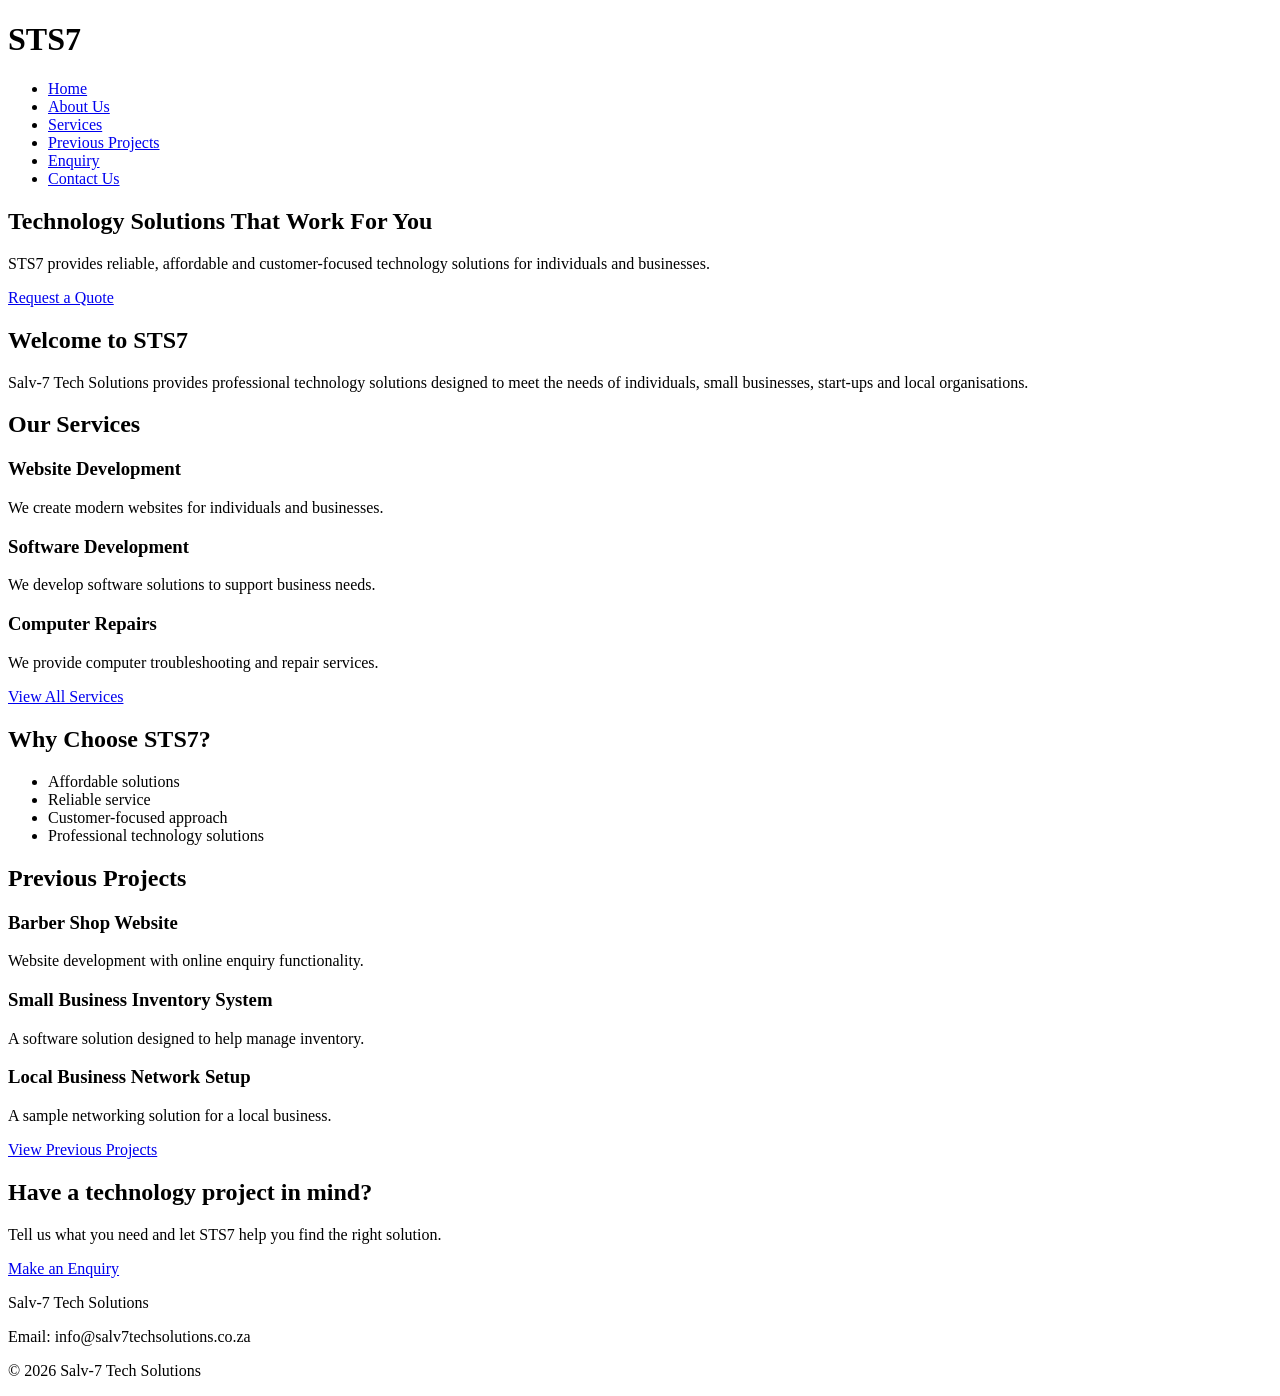
==== index.html @ 4acca8d3 "uploaded index file" ====
<!DOCTYPE html> 
<!-- DOCTYPE refers to the document type declaration -->
<html>
    <!-- the Start of the HTML document -->

<head>
    <!-- Head contains meta information and the page title -->
    <title>Salv-7 Tech Solutions</title>
    <!-- title/name of that particular webpage, and it appears on the browser tab -->
</head>

<body>
    <!-- Start of the body section -->
<!-- Body contains the visible content of the webpage for the user or visitor -->
    <header>
        <!-- Start of the header section -->
        <!-- Header represents the top section of the website.
             It contains the logo and navigation links. -->

        <div>
            <!-- This div contains the STS7 logo/name. -->
            <h1>STS7</h1>
            <!-- h1 represents the main heading of the page -->
        </div>

        <nav>
            <!-- Nav contains the navigation links for the website. -->

            <ul>
                <!-- ul refers to an unordered list. -->

                <li>
                    <a href="index.html">Home</a>
                    <!-- "a" refers to an anchor tag, used for creating Clickable links -->
                     <!-- href refers to the link destination -->
                      <!-- "Home" refers to the link text -->
                </li>

                <li>
                    <a href="about.html">About Us</a>
                
                </li>

                <li>
                    <a href="services.html">Services</a>
                </li>

                <li>
                    <a href="projects.html">Previous Projects</a>
                </li>

                <li>
                    <a href="enquiry.html">Enquiry</a>
                </li>

                <li>
                    <a href="contact.html">Contact Us</a>
                </li>

            </ul>
        </nav>

    </header>
    <!-- End of the header section -->

    <main>
        <!-- start of the main content -->
        <!-- Main contains the main content of the Webpage. -->


        <section id="hero-section">
            <!-- Hero section introduces STS7 to visitors.
             used to group a specific, related part of the webpage. -->
             <!-- id refers to the unique identifier for the section -->

            <div>
                <h2>Technology Solutions That Work For You</h2>
                <!-- h2 represents a subheading -->

                <p>
                    STS7 provides reliable, affordable and customer-focused
                    technology solutions for individuals and businesses.
                </p>
                <!-- p represents a paragraph of text -->

                <a href="enquiry.html">Request a Quote</a>
            </div>

        </section>


        <section id="introduction">
            <!-- Introduction gives visitors a brief overview of STS7. -->

            <h2>Welcome to STS7</h2>

            <p>
                Salv-7 Tech Solutions provides professional technology
                solutions designed to meet the needs of individuals,
                small businesses, start-ups and local organisations.
            </p>

        </section>


        <section id="services-preview">
            <!-- This section gives visitors a preview of our services. -->

            <h2>Our Services</h2>

            <div>
                <h3>Website Development</h3>
                <p>We create modern websites for individuals and businesses.</p>
            </div>

            <div>
                <h3>Software Development</h3>
                <p>We develop software solutions to support business needs.</p>
            </div>

            <div>
                <h3>Computer Repairs</h3>
                <p>We provide computer troubleshooting and repair services.</p>
            </div>

            <a href="services.html">View All Services</a>

        </section>


        <section id="why-choose-us">
            <!-- This section explains why customers should choose STS7. -->

            <h2>Why Choose STS7?</h2>

            <ul>
                <li>Affordable solutions</li>
                <li>Reliable service</li>
                <li>Customer-focused approach</li>
                <li>Professional technology solutions</li>
            </ul>

        </section>


        <section id="previous-projects">
            <!-- This section previews some of our previous/sample projects. -->

            <h2>Previous Projects</h2>

            <div>
                <h3>Barber Shop Website</h3>
                <p>Website development with online enquiry functionality.</p>
            </div>

            <div>
                <h3>Small Business Inventory System</h3>
                <p>A software solution designed to help manage inventory.</p>
            </div>

            <div>
                <h3>Local Business Network Setup</h3>
                <p>A sample networking solution for a local business.</p>
            </div>

            <a href="projects.html">View Previous Projects</a>

        </section>


        <section id="call-to-action">
            <!-- This section encourages visitors to contact STS7. -->

            <h2>Have a technology project in mind?</h2>

            <p>
                Tell us what you need and let STS7 help you find the right solution.
            </p>

            <a href="enquiry.html">Make an Enquiry</a>

        </section>


    </main>
    <!-- End of the main content -->


    <footer>
        <!-- Start of the footer section -->
        <!-- Footer represents the bottom section of the website. -->

        <p>Salv-7 Tech Solutions</p>

        <p>
            Email: info@salv7techsolutions.co.za
        </p>

        <p>&copy; 2026 Salv-7 Tech Solutions</p>

    </footer>
        <!-- End of the footer section -->

</body>
<!-- End of the body section -->

</html>
<!-- End of HTML document -->
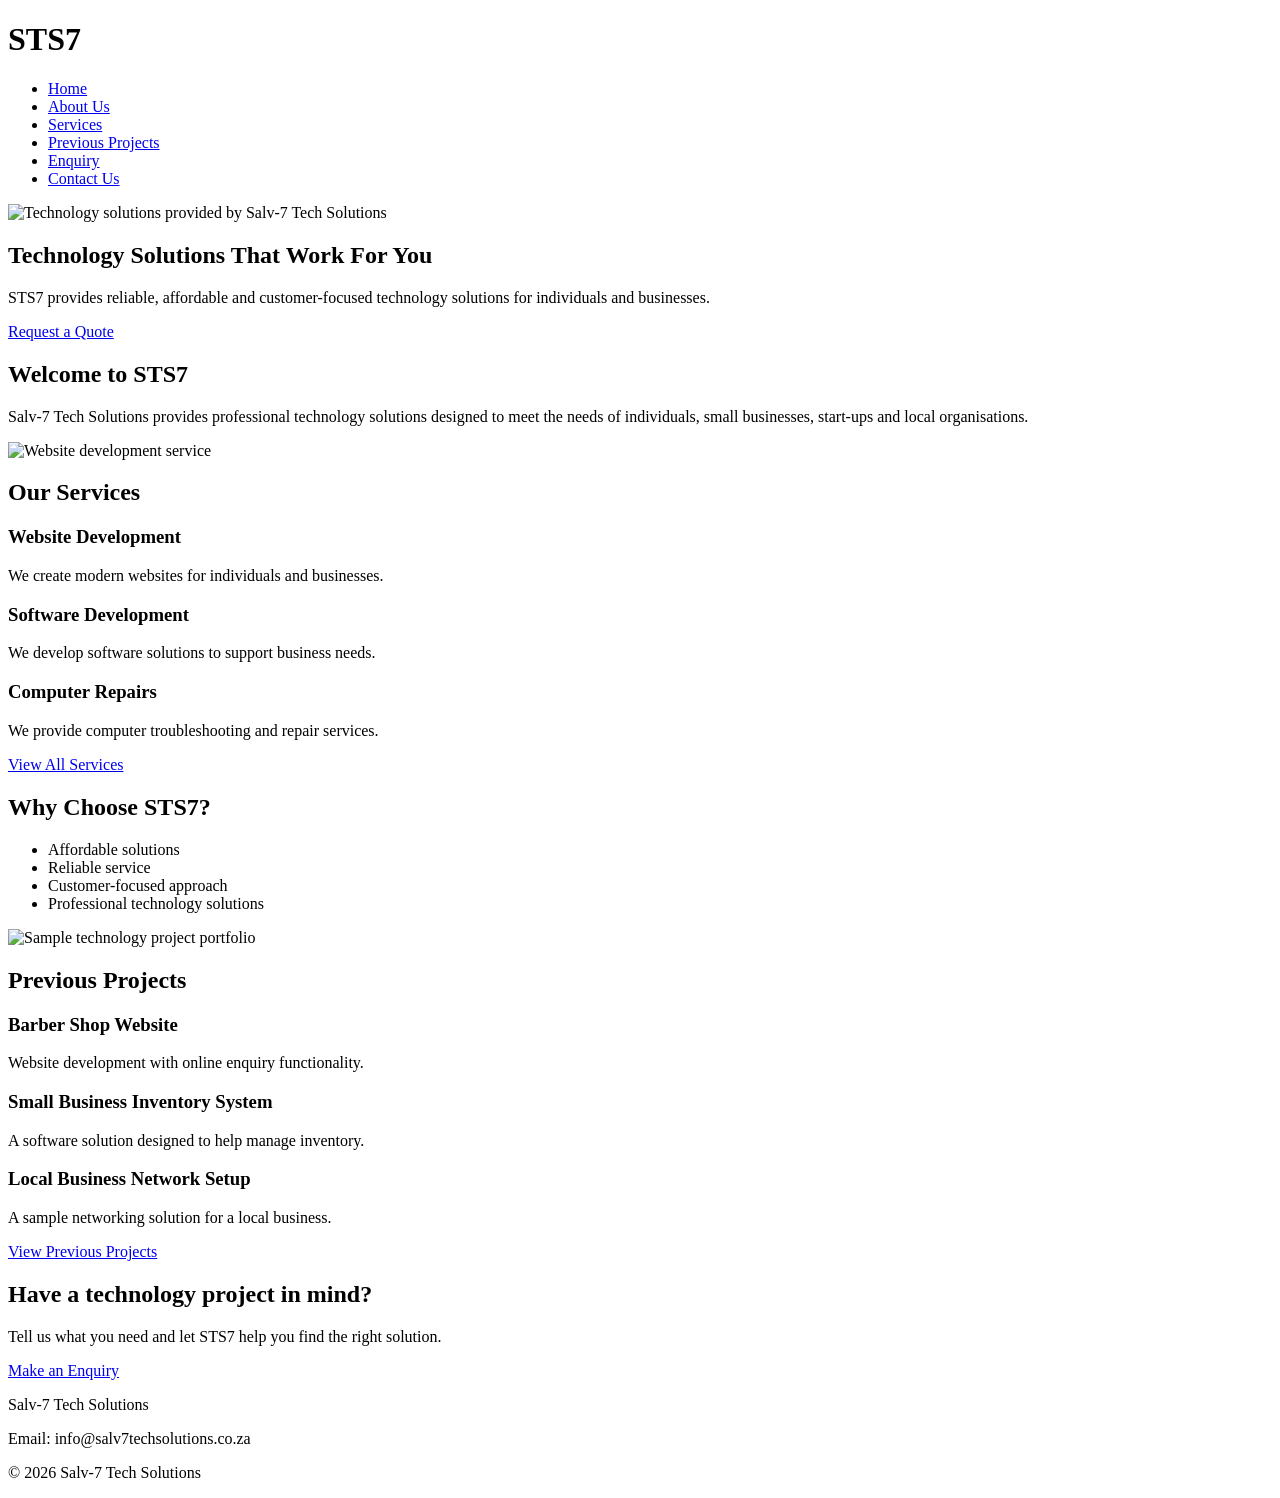
==== commit 4ccf7cae: "updated the htlm code for the images" ====
--- a/index.html
+++ b/index.html
@@ -1,208 +1,211 @@
-<!DOCTYPE html> 
-<!-- DOCTYPE refers to the document type declaration -->
-<html>
-    <!-- the Start of the HTML document -->
-
-<head>
-    <!-- Head contains meta information and the page title -->
-    <title>Salv-7 Tech Solutions</title>
-    <!-- title/name of that particular webpage, and it appears on the browser tab -->
-</head>
-
-<body>
-    <!-- Start of the body section -->
-<!-- Body contains the visible content of the webpage for the user or visitor -->
-    <header>
-        <!-- Start of the header section -->
-        <!-- Header represents the top section of the website.
-             It contains the logo and navigation links. -->
-
-        <div>
-            <!-- This div contains the STS7 logo/name. -->
-            <h1>STS7</h1>
-            <!-- h1 represents the main heading of the page -->
-        </div>
-
-        <nav>
-            <!-- Nav contains the navigation links for the website. -->
-
-            <ul>
-                <!-- ul refers to an unordered list. -->
-
-                <li>
-                    <a href="index.html">Home</a>
-                    <!-- "a" refers to an anchor tag, used for creating Clickable links -->
-                     <!-- href refers to the link destination -->
-                      <!-- "Home" refers to the link text -->
-                </li>
-
-                <li>
-                    <a href="about.html">About Us</a>
-                
-                </li>
-
-                <li>
-                    <a href="services.html">Services</a>
-                </li>
-
-                <li>
-                    <a href="projects.html">Previous Projects</a>
-                </li>
-
-                <li>
-                    <a href="enquiry.html">Enquiry</a>
-                </li>
-
-                <li>
-                    <a href="contact.html">Contact Us</a>
-                </li>
-
-            </ul>
-        </nav>
-
-    </header>
-    <!-- End of the header section -->
-
-    <main>
-        <!-- start of the main content -->
-        <!-- Main contains the main content of the Webpage. -->
-
-
-        <section id="hero-section">
-            <!-- Hero section introduces STS7 to visitors.
-             used to group a specific, related part of the webpage. -->
-             <!-- id refers to the unique identifier for the section -->
-
-            <div>
-                <h2>Technology Solutions That Work For You</h2>
-                <!-- h2 represents a subheading -->
-
-                <p>
-                    STS7 provides reliable, affordable and customer-focused
-                    technology solutions for individuals and businesses.
-                </p>
-                <!-- p represents a paragraph of text -->
-
-                <a href="enquiry.html">Request a Quote</a>
-            </div>
-
-        </section>
-
-
-        <section id="introduction">
-            <!-- Introduction gives visitors a brief overview of STS7. -->
-
-            <h2>Welcome to STS7</h2>
-
-            <p>
-                Salv-7 Tech Solutions provides professional technology
-                solutions designed to meet the needs of individuals,
-                small businesses, start-ups and local organisations.
-            </p>
-
-        </section>
-
-
-        <section id="services-preview">
-            <!-- This section gives visitors a preview of our services. -->
-
-            <h2>Our Services</h2>
-
-            <div>
-                <h3>Website Development</h3>
-                <p>We create modern websites for individuals and businesses.</p>
-            </div>
-
-            <div>
-                <h3>Software Development</h3>
-                <p>We develop software solutions to support business needs.</p>
-            </div>
-
-            <div>
-                <h3>Computer Repairs</h3>
-                <p>We provide computer troubleshooting and repair services.</p>
-            </div>
-
-            <a href="services.html">View All Services</a>
-
-        </section>
-
-
-        <section id="why-choose-us">
-            <!-- This section explains why customers should choose STS7. -->
-
-            <h2>Why Choose STS7?</h2>
-
-            <ul>
-                <li>Affordable solutions</li>
-                <li>Reliable service</li>
-                <li>Customer-focused approach</li>
-                <li>Professional technology solutions</li>
-            </ul>
-
-        </section>
-
-
-        <section id="previous-projects">
-            <!-- This section previews some of our previous/sample projects. -->
-
-            <h2>Previous Projects</h2>
-
-            <div>
-                <h3>Barber Shop Website</h3>
-                <p>Website development with online enquiry functionality.</p>
-            </div>
-
-            <div>
-                <h3>Small Business Inventory System</h3>
-                <p>A software solution designed to help manage inventory.</p>
-            </div>
-
-            <div>
-                <h3>Local Business Network Setup</h3>
-                <p>A sample networking solution for a local business.</p>
-            </div>
-
-            <a href="projects.html">View Previous Projects</a>
-
-        </section>
-
-
-        <section id="call-to-action">
-            <!-- This section encourages visitors to contact STS7. -->
-
-            <h2>Have a technology project in mind?</h2>
-
-            <p>
-                Tell us what you need and let STS7 help you find the right solution.
-            </p>
-
-            <a href="enquiry.html">Make an Enquiry</a>
-
-        </section>
-
-
-    </main>
-    <!-- End of the main content -->
-
-
-    <footer>
-        <!-- Start of the footer section -->
-        <!-- Footer represents the bottom section of the website. -->
-
-        <p>Salv-7 Tech Solutions</p>
-
-        <p>
-            Email: info@salv7techsolutions.co.za
-        </p>
-
-        <p>&copy; 2026 Salv-7 Tech Solutions</p>
-
-    </footer>
-        <!-- End of the footer section -->
-
-</body>
-<!-- End of the body section -->
-
-</html>
+<!DOCTYPE html> 
+<!-- DOCTYPE refers to the document type declaration -->
+<html>
+    <!-- the Start of the HTML document -->
+
+<head>
+    <!-- Head contains meta information and the page title -->
+    <title>Salv-7 Tech Solutions</title>
+    <!-- title/name of that particular webpage, and it appears on the browser tab -->
+</head>
+
+<body>
+    <!-- Start of the body section -->
+<!-- Body contains the visible content of the webpage for the user or visitor -->
+    <header>
+        <!-- Start of the header section -->
+        <!-- Header represents the top section of the website.
+             It contains the logo and navigation links. -->
+
+        <div>
+            <!-- This div contains the STS7 logo/name. -->
+            <h1>STS7</h1>
+            <!-- h1 represents the main heading of the page -->
+        </div>
+
+        <nav>
+            <!-- Nav contains the navigation links for the website. -->
+
+            <ul>
+                <!-- ul refers to an unordered list. -->
+
+                <li>
+                    <a href="index.html">Home</a>
+                    <!-- "a" refers to an anchor tag, used for creating Clickable links -->
+                     <!-- href refers to the link destination -->
+                      <!-- "Home" refers to the link text -->
+                </li>
+
+                <li>
+                    <a href="about.html">About Us</a>
+                
+                </li>
+
+                <li>
+                    <a href="services.html">Services</a>
+                </li>
+
+                <li>
+                    <a href="projects.html">Previous Projects</a>
+                </li>
+
+                <li>
+                    <a href="enquiry.html">Enquiry</a>
+                </li>
+
+                <li>
+                    <a href="contact.html">Contact Us</a>
+                </li>
+
+            </ul>
+        </nav>
+
+    </header>
+    <!-- End of the header section -->
+
+    <main>
+        <!-- start of the main content -->
+        <!-- Main contains the main content of the Webpage. -->
+
+
+        <section id="hero-section">
+            <img src="images/home-hero.jpg" alt="Technology solutions provided by Salv-7 Tech Solutions">
+            <!-- Hero section introduces STS7 to visitors.
+             used to group a specific, related part of the webpage. -->
+             <!-- id refers to the unique identifier for the section -->
+
+            <div>
+                <h2>Technology Solutions That Work For You</h2>
+                <!-- h2 represents a subheading -->
+
+                <p>
+                    STS7 provides reliable, affordable and customer-focused
+                    technology solutions for individuals and businesses.
+                </p>
+                <!-- p represents a paragraph of text -->
+
+                <a href="enquiry.html">Request a Quote</a>
+            </div>
+
+        </section>
+
+
+        <section id="introduction">
+            <!-- Introduction gives visitors a brief overview of STS7. -->
+
+            <h2>Welcome to STS7</h2>
+
+            <p>
+                Salv-7 Tech Solutions provides professional technology
+                solutions designed to meet the needs of individuals,
+                small businesses, start-ups and local organisations.
+            </p>
+
+        </section>
+
+
+        <section id="services-preview">
+            <img src="images/service-website-development.jpg" alt="Website development service">
+            <!-- This section gives visitors a preview of our services. -->
+
+            <h2>Our Services</h2>
+
+            <div>
+                <h3>Website Development</h3>
+                <p>We create modern websites for individuals and businesses.</p>
+            </div>
+
+            <div>
+                <h3>Software Development</h3>
+                <p>We develop software solutions to support business needs.</p>
+            </div>
+
+            <div>
+                <h3>Computer Repairs</h3>
+                <p>We provide computer troubleshooting and repair services.</p>
+            </div>
+
+            <a href="services.html">View All Services</a>
+
+        </section>
+
+
+        <section id="why-choose-us">
+            <!-- This section explains why customers should choose STS7. -->
+
+            <h2>Why Choose STS7?</h2>
+
+            <ul>
+                <li>Affordable solutions</li>
+                <li>Reliable service</li>
+                <li>Customer-focused approach</li>
+                <li>Professional technology solutions</li>
+            </ul>
+
+        </section>
+
+
+        <section id="previous-projects">
+            <img src="images/project-barber-shop.jpg" alt="Sample technology project portfolio">
+            <!-- This section previews some of our previous/sample projects. -->
+
+            <h2>Previous Projects</h2>
+
+            <div>
+                <h3>Barber Shop Website</h3>
+                <p>Website development with online enquiry functionality.</p>
+            </div>
+
+            <div>
+                <h3>Small Business Inventory System</h3>
+                <p>A software solution designed to help manage inventory.</p>
+            </div>
+
+            <div>
+                <h3>Local Business Network Setup</h3>
+                <p>A sample networking solution for a local business.</p>
+            </div>
+
+            <a href="projects.html">View Previous Projects</a>
+
+        </section>
+
+
+        <section id="call-to-action">
+            <!-- This section encourages visitors to contact STS7. -->
+
+            <h2>Have a technology project in mind?</h2>
+
+            <p>
+                Tell us what you need and let STS7 help you find the right solution.
+            </p>
+
+            <a href="enquiry.html">Make an Enquiry</a>
+
+        </section>
+
+
+    </main>
+    <!-- End of the main content -->
+
+
+    <footer>
+        <!-- Start of the footer section -->
+        <!-- Footer represents the bottom section of the website. -->
+
+        <p>Salv-7 Tech Solutions</p>
+
+        <p>
+            Email: info@salv7techsolutions.co.za
+        </p>
+
+        <p>&copy; 2026 Salv-7 Tech Solutions</p>
+
+    </footer>
+        <!-- End of the footer section -->
+
+</body>
+<!-- End of the body section -->
+
+</html>
 <!-- End of HTML document -->
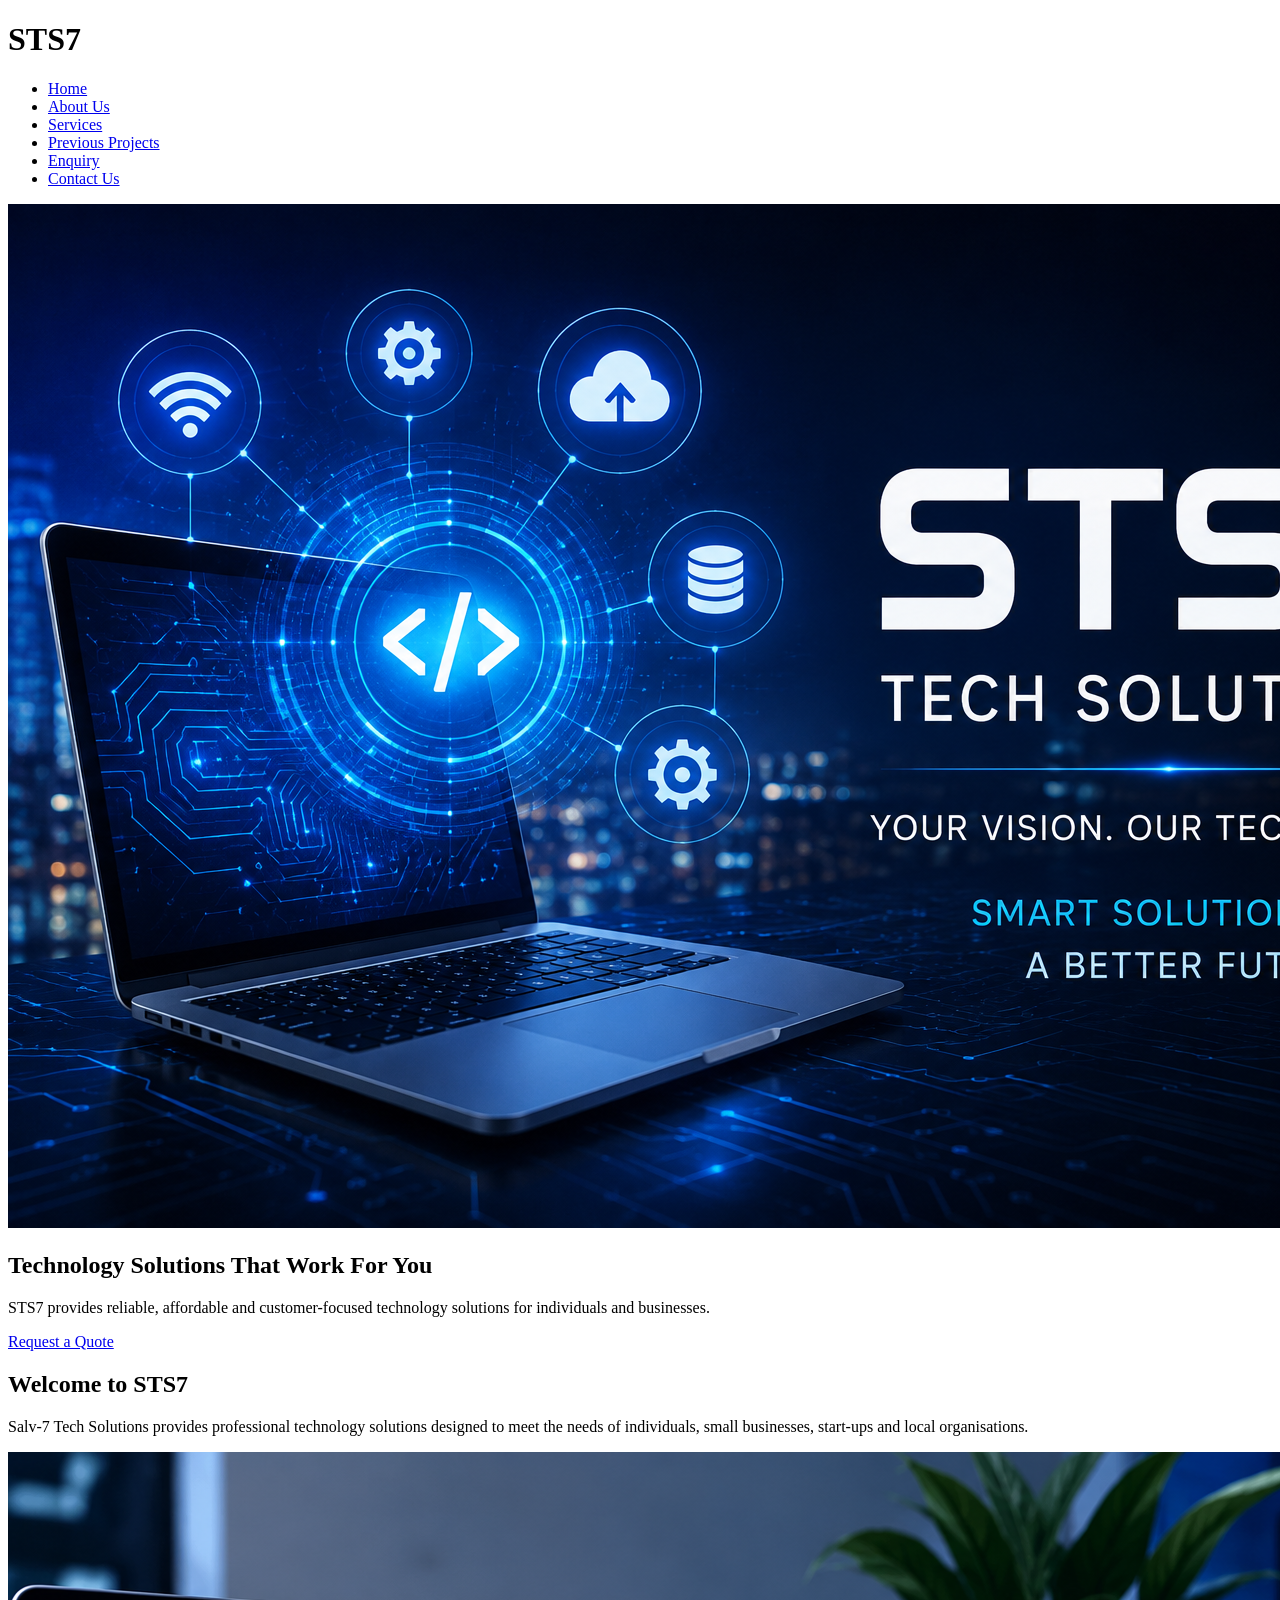
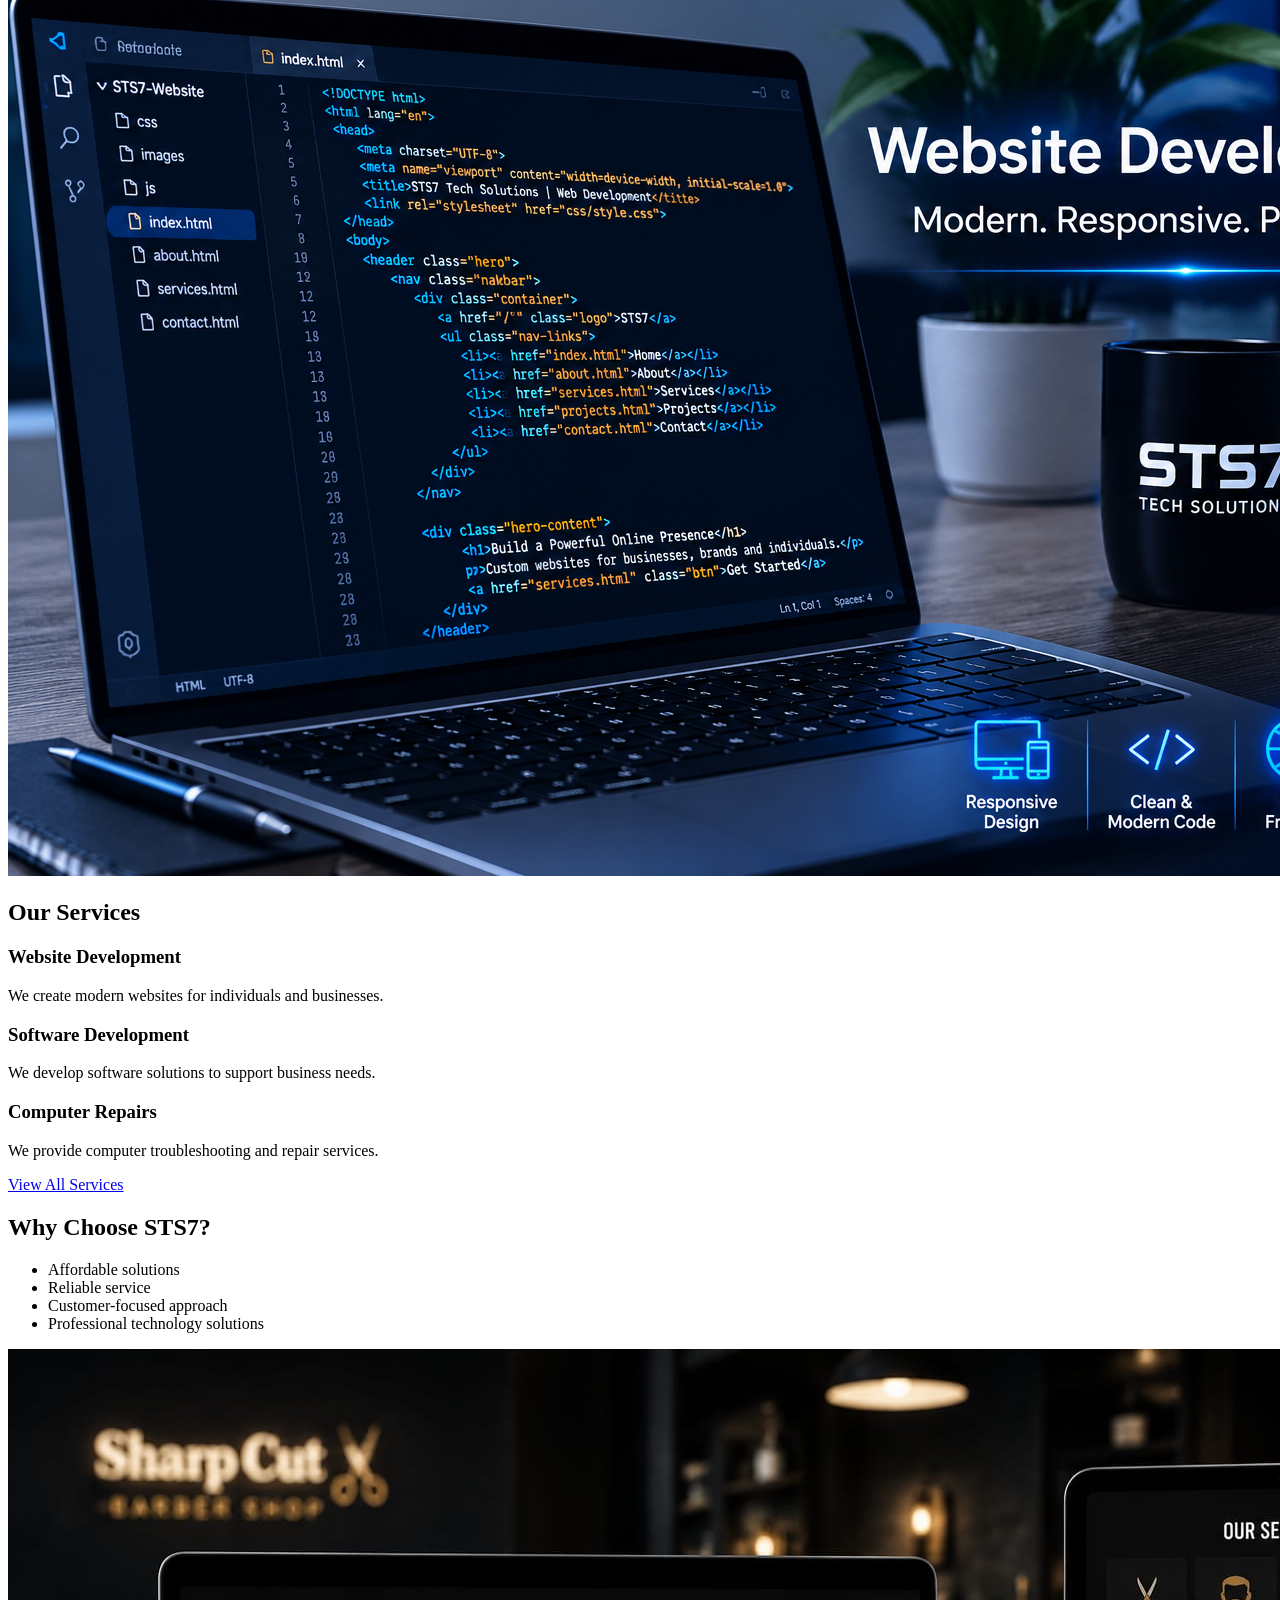
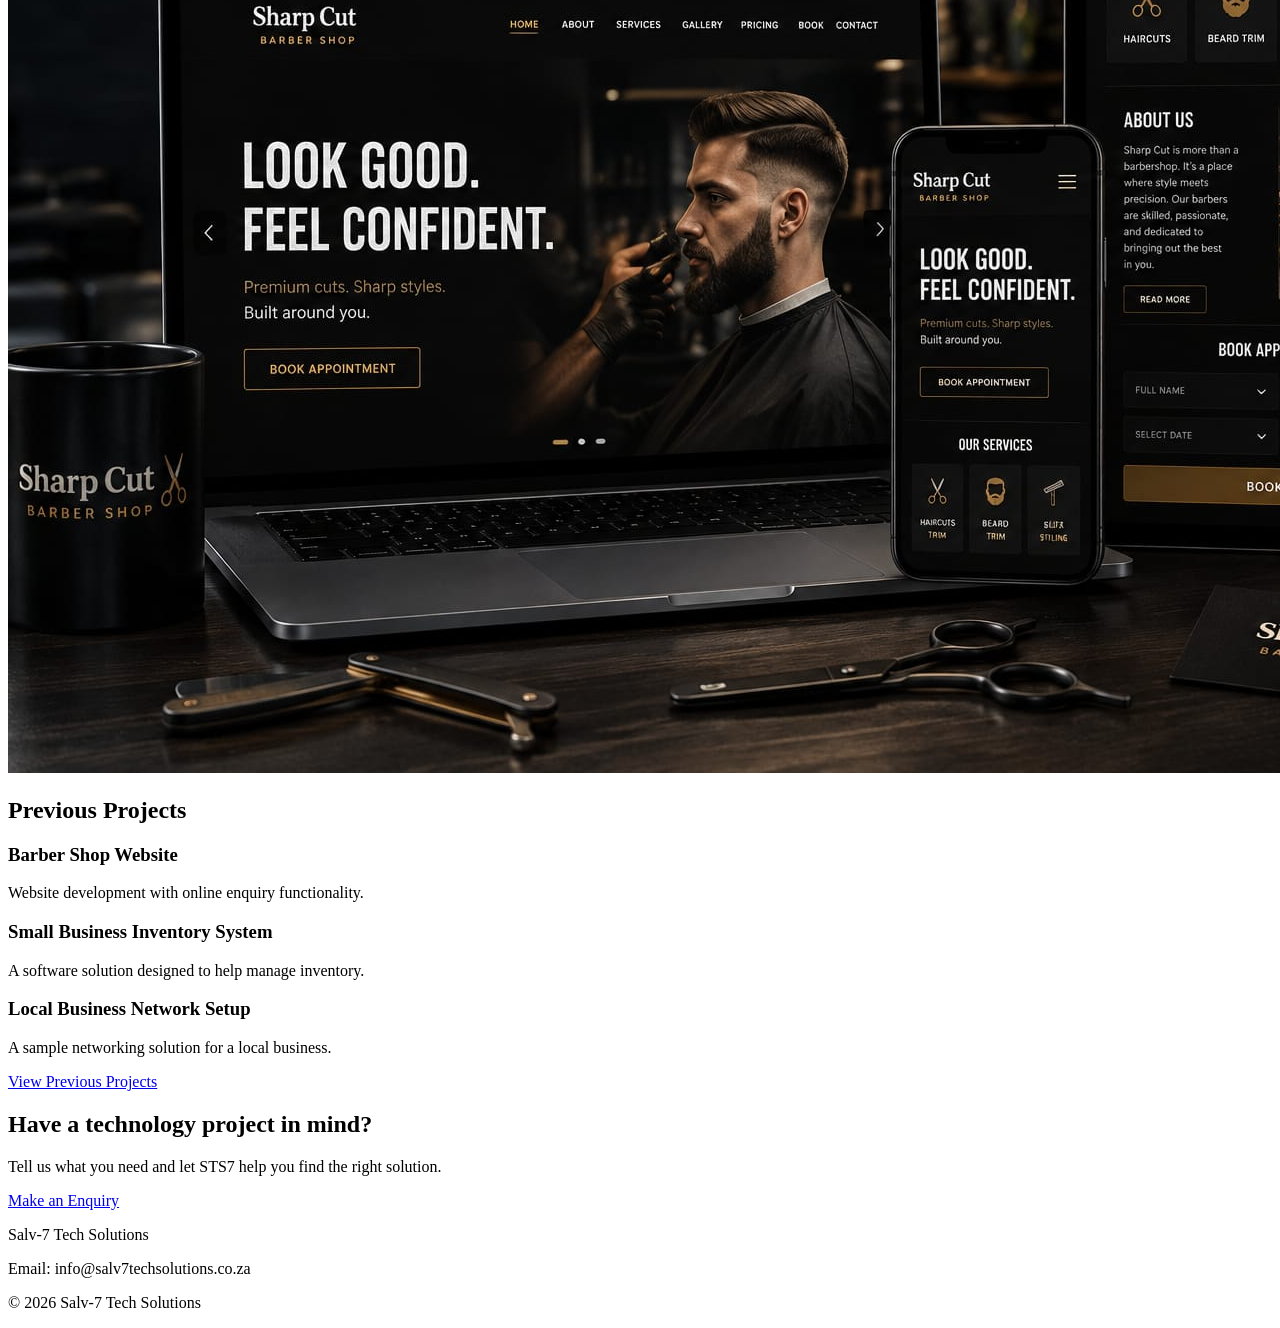
==== commit 474a11a5: "linked html with css files" ====
--- a/index.html
+++ b/index.html
@@ -6,7 +6,9 @@
 <head>
     <!-- Head contains meta information and the page title -->
     <title>Salv-7 Tech Solutions</title>
-    <!-- title/name of that particular webpage, and it appears on the browser tab -->
+
+    <!-- External CSS stylesheet -->
+    <link rel="stylesheet" href="css/style.css">
 </head>
 
 <body>
--- a/css/style.css
+++ b/css/style.css
@@ -0,0 +1 @@
+*
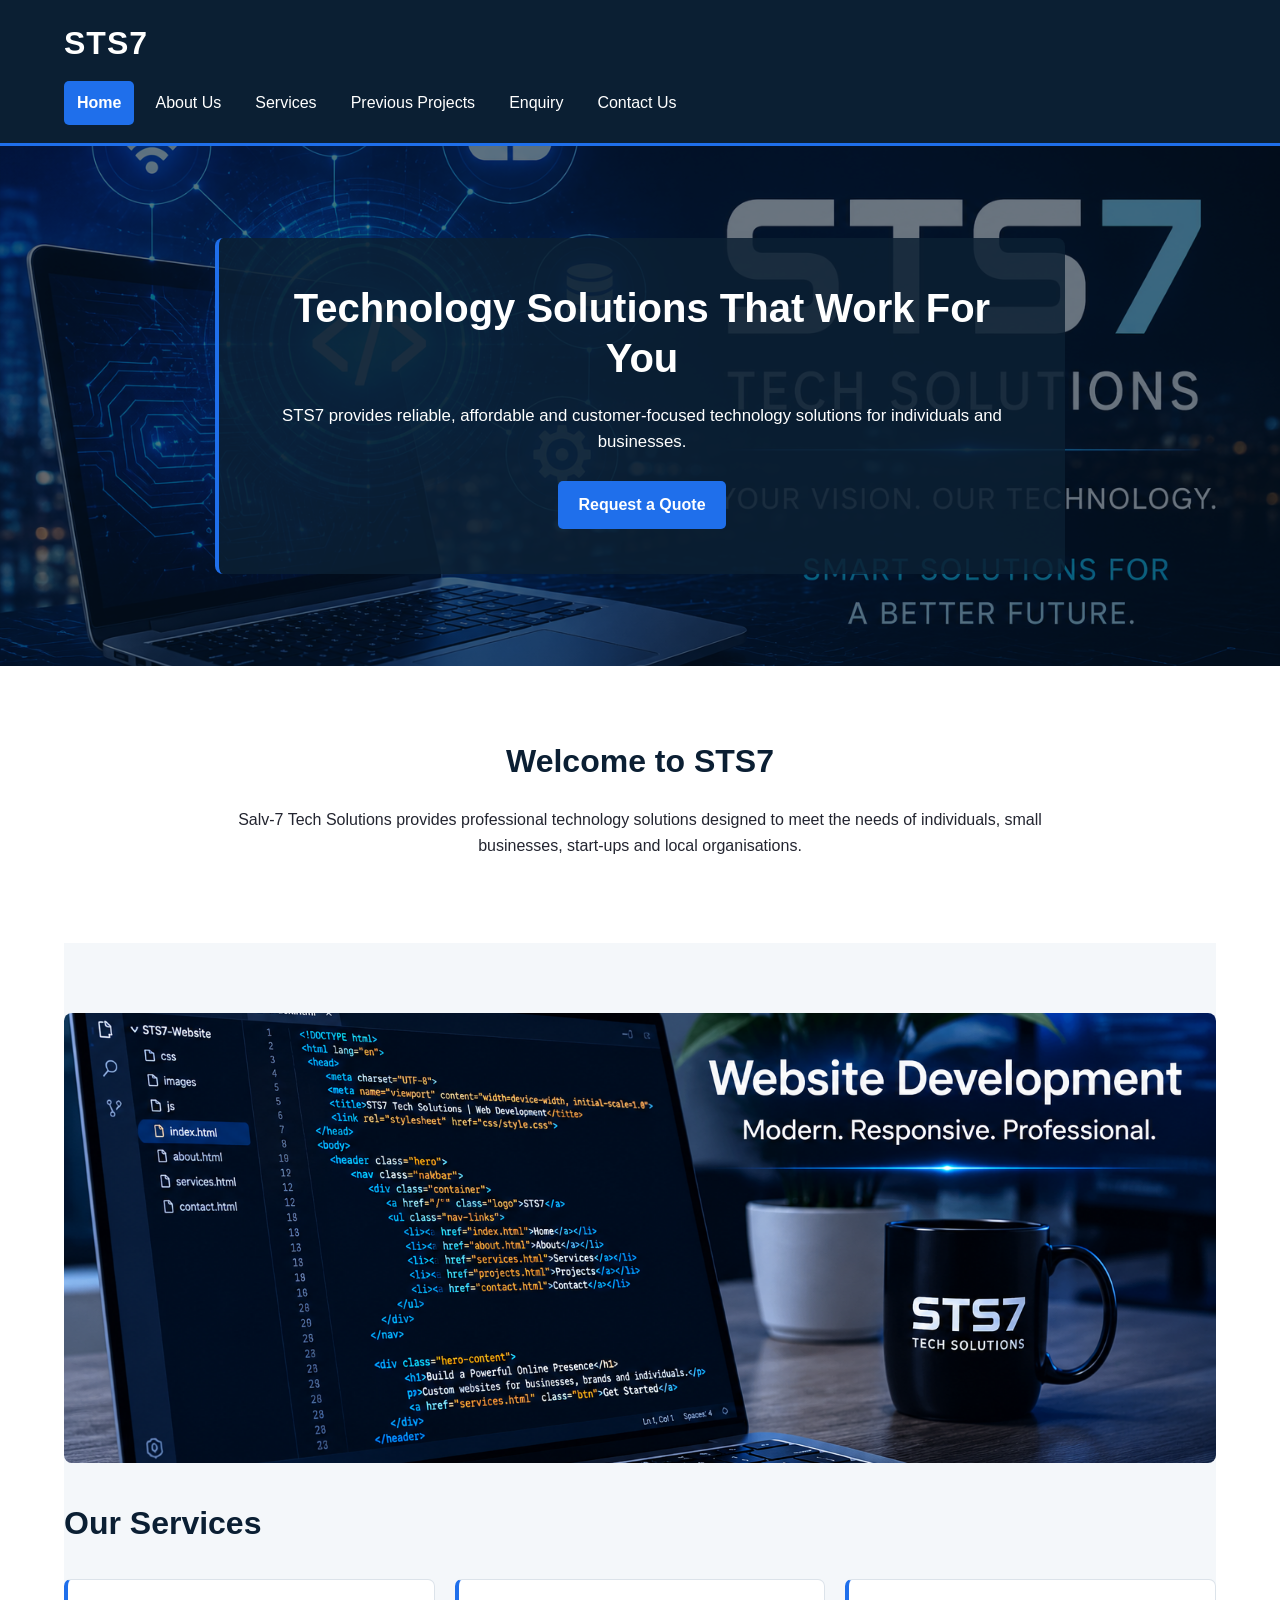
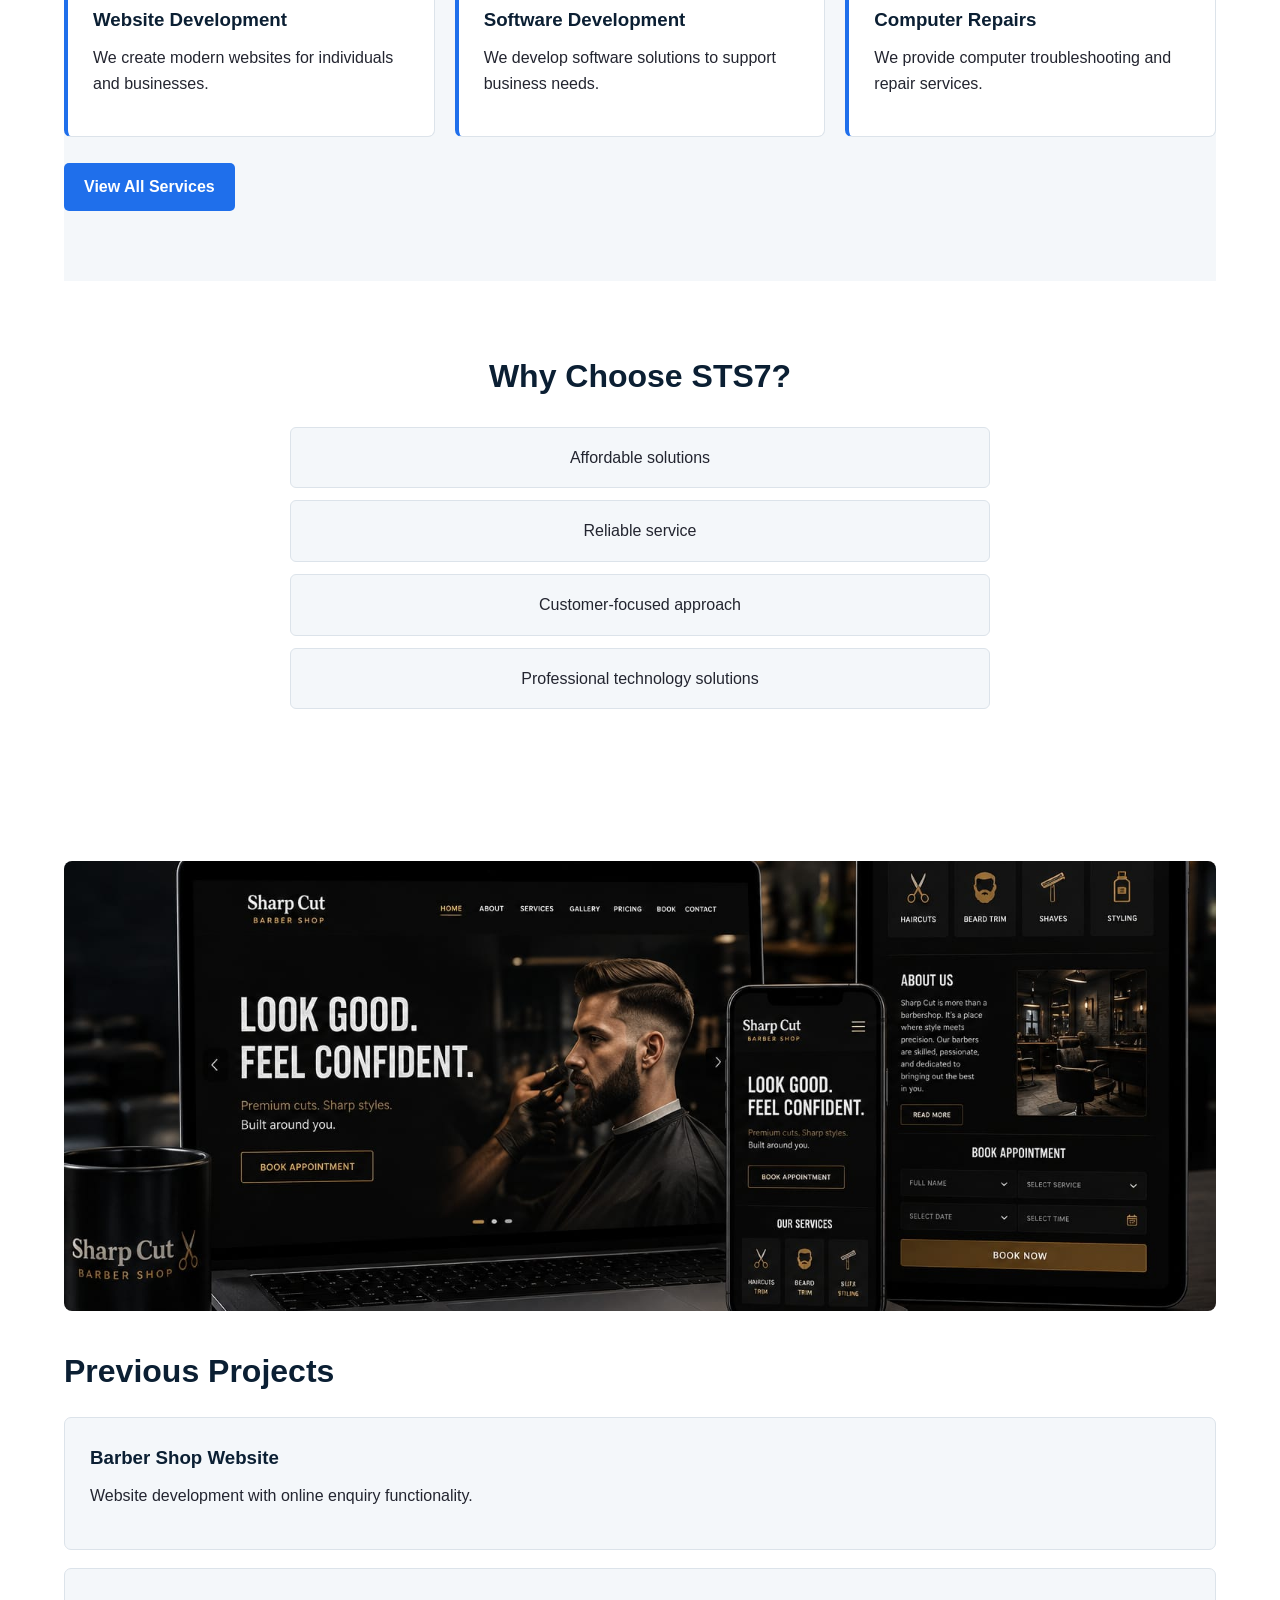
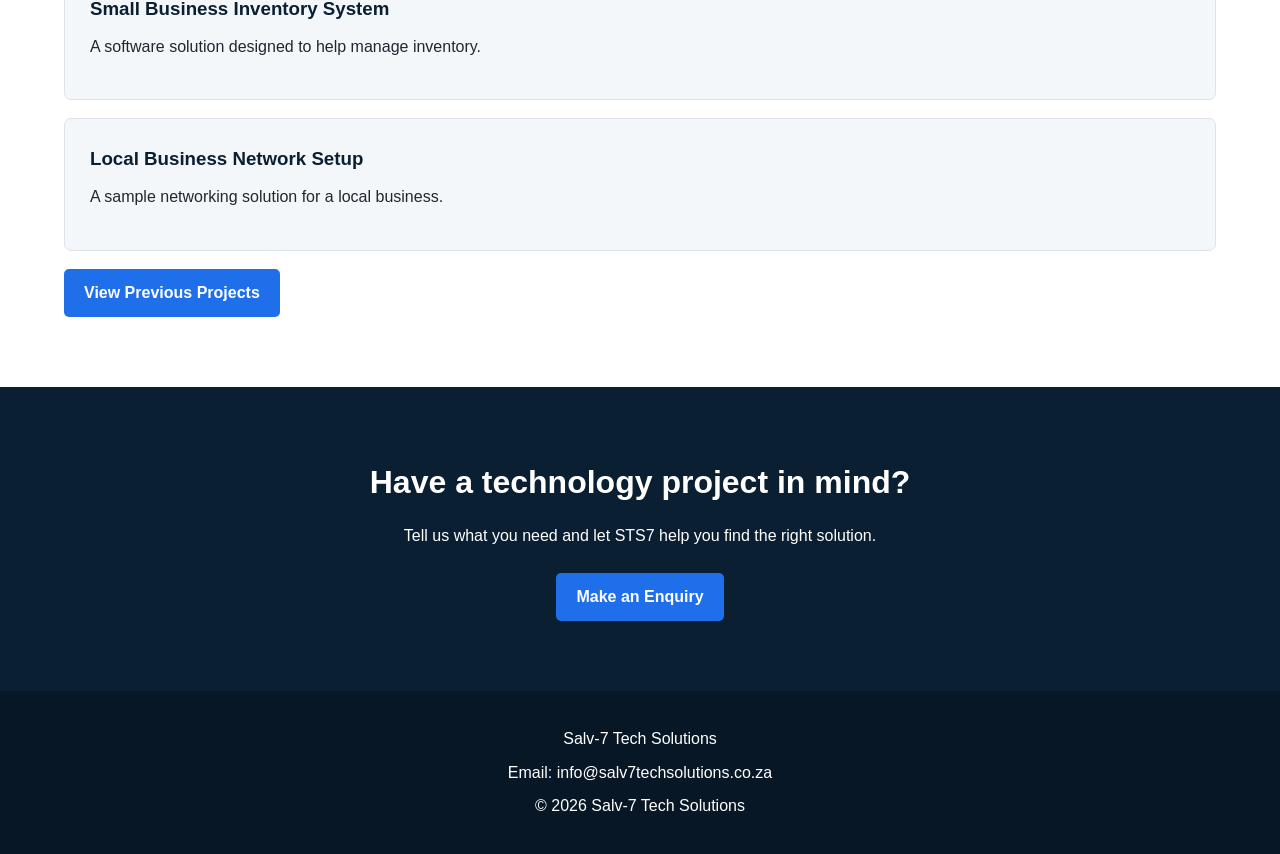
==== commit 69407367: "Update index.html" ====
--- a/index.html
+++ b/index.html
@@ -1,213 +1,372 @@
-<!DOCTYPE html> 
+<!DOCTYPE html>
+
 <!-- DOCTYPE refers to the document type declaration -->
-<html>
-    <!-- the Start of the HTML document -->
+
+<html lang="en">
+
+<!-- Start of the HTML document -->
 
 <head>
-    <!-- Head contains meta information and the page title -->
+
+    <!-- Head contains information about the webpage -->
+
+    <meta charset="UTF-8">
+
+    <meta name="viewport"
+          content="width=device-width, initial-scale=1.0">
+
     <title>Salv-7 Tech Solutions</title>
 
     <!-- External CSS stylesheet -->
+
     <link rel="stylesheet" href="css/style.css">
+
 </head>
 
+
 <body>
+
     <!-- Start of the body section -->
-<!-- Body contains the visible content of the webpage for the user or visitor -->
+
+    <!-- Body contains the visible content of the webpage -->
+
+
+    <!-- HEADER -->
+
     <header>
-        <!-- Start of the header section -->
-        <!-- Header represents the top section of the website.
-             It contains the logo and navigation links. -->
-
-        <div>
-            <!-- This div contains the STS7 logo/name. -->
+
+        <!-- Header represents the top section of the website -->
+
+        <div class="header-container">
+
+            <!-- This div contains the STS7 name -->
+
             <h1>STS7</h1>
+
             <!-- h1 represents the main heading of the page -->
+
         </div>
 
+
+        <!-- NAVIGATION -->
+
         <nav>
-            <!-- Nav contains the navigation links for the website. -->
+
+            <!-- Nav contains the navigation links -->
 
             <ul>
-                <!-- ul refers to an unordered list. -->
-
-                <li>
-                    <a href="index.html">Home</a>
-                    <!-- "a" refers to an anchor tag, used for creating Clickable links -->
-                     <!-- href refers to the link destination -->
-                      <!-- "Home" refers to the link text -->
-                </li>
-
-                <li>
-                    <a href="about.html">About Us</a>
-                
-                </li>
-
-                <li>
-                    <a href="services.html">Services</a>
-                </li>
-
-                <li>
-                    <a href="projects.html">Previous Projects</a>
-                </li>
-
-                <li>
-                    <a href="enquiry.html">Enquiry</a>
-                </li>
-
-                <li>
-                    <a href="contact.html">Contact Us</a>
+
+                <!-- ul refers to an unordered list -->
+
+                <li>
+                    <a href="index.html" class="active">
+                        Home
+                    </a>
+                </li>
+
+                <li>
+                    <a href="about.html">
+                        About Us
+                    </a>
+                </li>
+
+                <li>
+                    <a href="services.html">
+                        Services
+                    </a>
+                </li>
+
+                <li>
+                    <a href="projects.html">
+                        Previous Projects
+                    </a>
+                </li>
+
+                <li>
+                    <a href="enquiry.html">
+                        Enquiry
+                    </a>
+                </li>
+
+                <li>
+                    <a href="contact.html">
+                        Contact Us
+                    </a>
                 </li>
 
             </ul>
+
         </nav>
 
     </header>
-    <!-- End of the header section -->
+
+
+    <!-- MAIN CONTENT -->
 
     <main>
-        <!-- start of the main content -->
-        <!-- Main contains the main content of the Webpage. -->
-
-
-        <section id="hero-section">
-            <img src="images/home-hero.jpg" alt="Technology solutions provided by Salv-7 Tech Solutions">
-            <!-- Hero section introduces STS7 to visitors.
-             used to group a specific, related part of the webpage. -->
-             <!-- id refers to the unique identifier for the section -->
-
-            <div>
-                <h2>Technology Solutions That Work For You</h2>
+
+        <!-- HERO SECTION -->
+
+        <section class="hero">
+
+            <!-- Hero section introduces STS7 to visitors -->
+
+            <img
+                src="images/home-hero.jpg"
+                alt="Technology solutions provided by Salv-7 Tech Solutions"
+                class="hero-image"
+            >
+
+            <!-- img is used to display an image -->
+
+            <div class="hero-content">
+
+                <h2>
+                    Technology Solutions That Work For You
+                </h2>
+
                 <!-- h2 represents a subheading -->
 
                 <p>
-                    STS7 provides reliable, affordable and customer-focused
-                    technology solutions for individuals and businesses.
+                    STS7 provides reliable, affordable and
+                    customer-focused technology solutions for
+                    individuals and businesses.
                 </p>
-                <!-- p represents a paragraph of text -->
-
-                <a href="enquiry.html">Request a Quote</a>
-            </div>
-
-        </section>
-
-
-        <section id="introduction">
-            <!-- Introduction gives visitors a brief overview of STS7. -->
+
+                <!-- p represents a paragraph -->
+
+                <a href="enquiry.html" class="button">
+                    Request a Quote
+                </a>
+
+                <!-- a refers to an anchor tag used to create clickable links -->
+
+            </div>
+
+        </section>
+
+
+        <!-- INTRODUCTION SECTION -->
+
+        <section class="page-section introduction">
+
+            <!-- Introduction gives visitors a brief overview of STS7 -->
 
             <h2>Welcome to STS7</h2>
 
             <p>
-                Salv-7 Tech Solutions provides professional technology
-                solutions designed to meet the needs of individuals,
-                small businesses, start-ups and local organisations.
+                Salv-7 Tech Solutions provides professional
+                technology solutions designed to meet the needs
+                of individuals, small businesses, start-ups and
+                local organisations.
             </p>
 
         </section>
 
 
-        <section id="services-preview">
-            <img src="images/service-website-development.jpg" alt="Website development service">
-            <!-- This section gives visitors a preview of our services. -->
+        <!-- SERVICES SECTION -->
+
+        <section class="page-section light-section">
+
+            <!-- This section gives visitors a preview of our services -->
+
+            <img
+                src="images/service-website-development.jpg"
+                alt="Website development service"
+                class="section-image"
+            >
 
             <h2>Our Services</h2>
 
-            <div>
-                <h3>Website Development</h3>
-                <p>We create modern websites for individuals and businesses.</p>
-            </div>
-
-            <div>
-                <h3>Software Development</h3>
-                <p>We develop software solutions to support business needs.</p>
-            </div>
-
-            <div>
-                <h3>Computer Repairs</h3>
-                <p>We provide computer troubleshooting and repair services.</p>
-            </div>
-
-            <a href="services.html">View All Services</a>
-
-        </section>
-
-
-        <section id="why-choose-us">
-            <!-- This section explains why customers should choose STS7. -->
+
+            <div class="card-container">
+
+                <div class="card">
+
+                    <h3>Website Development</h3>
+
+                    <p>
+                        We create modern websites for individuals
+                        and businesses.
+                    </p>
+
+                </div>
+
+
+                <div class="card">
+
+                    <h3>Software Development</h3>
+
+                    <p>
+                        We develop software solutions to support
+                        business needs.
+                    </p>
+
+                </div>
+
+
+                <div class="card">
+
+                    <h3>Computer Repairs</h3>
+
+                    <p>
+                        We provide computer troubleshooting and
+                        repair services.
+                    </p>
+
+                </div>
+
+            </div>
+
+
+            <br>
+
+            <a href="services.html" class="button">
+                View All Services
+            </a>
+
+        </section>
+
+
+        <!-- WHY CHOOSE US -->
+
+        <section class="page-section why-us">
+
+            <!-- This section explains why customers should choose STS7 -->
 
             <h2>Why Choose STS7?</h2>
 
             <ul>
-                <li>Affordable solutions</li>
-                <li>Reliable service</li>
-                <li>Customer-focused approach</li>
-                <li>Professional technology solutions</li>
+
+                <li>
+                    Affordable solutions
+                </li>
+
+                <li>
+                    Reliable service
+                </li>
+
+                <li>
+                    Customer-focused approach
+                </li>
+
+                <li>
+                    Professional technology solutions
+                </li>
+
             </ul>
 
         </section>
 
 
-        <section id="previous-projects">
-            <img src="images/project-barber-shop.jpg" alt="Sample technology project portfolio">
-            <!-- This section previews some of our previous/sample projects. -->
+        <!-- PREVIOUS PROJECTS -->
+
+        <section class="page-section">
+
+            <!-- This section previews previous/sample projects -->
+
+            <img
+                src="images/project-barber-shop.jpg"
+                alt="Sample barber shop website project"
+                class="section-image"
+            >
+
 
             <h2>Previous Projects</h2>
 
-            <div>
+
+            <div class="project-card">
+
                 <h3>Barber Shop Website</h3>
-                <p>Website development with online enquiry functionality.</p>
-            </div>
-
-            <div>
+
+                <p>
+                    Website development with online enquiry
+                    functionality.
+                </p>
+
+            </div>
+
+
+            <div class="project-card">
+
                 <h3>Small Business Inventory System</h3>
-                <p>A software solution designed to help manage inventory.</p>
-            </div>
-
-            <div>
+
+                <p>
+                    A software solution designed to help
+                    manage inventory.
+                </p>
+
+            </div>
+
+
+            <div class="project-card">
+
                 <h3>Local Business Network Setup</h3>
-                <p>A sample networking solution for a local business.</p>
-            </div>
-
-            <a href="projects.html">View Previous Projects</a>
-
-        </section>
-
-
-        <section id="call-to-action">
-            <!-- This section encourages visitors to contact STS7. -->
-
-            <h2>Have a technology project in mind?</h2>
+
+                <p>
+                    A sample networking solution for a
+                    local business.
+                </p>
+
+            </div>
+
+
+            <a href="projects.html" class="button">
+                View Previous Projects
+            </a>
+
+        </section>
+
+
+        <!-- CALL TO ACTION -->
+
+        <section class="call-to-action">
+
+            <!-- This section encourages visitors to contact STS7 -->
+
+            <h2>
+                Have a technology project in mind?
+            </h2>
 
             <p>
-                Tell us what you need and let STS7 help you find the right solution.
+                Tell us what you need and let STS7 help you
+                find the right solution.
             </p>
 
-            <a href="enquiry.html">Make an Enquiry</a>
-
-        </section>
-
+            <a href="enquiry.html" class="button">
+                Make an Enquiry
+            </a>
+
+        </section>
 
     </main>
-    <!-- End of the main content -->
-
+
+
+    <!-- FOOTER -->
 
     <footer>
-        <!-- Start of the footer section -->
-        <!-- Footer represents the bottom section of the website. -->
-
-        <p>Salv-7 Tech Solutions</p>
+
+        <!-- Footer represents the bottom section of the website -->
+
+        <p>
+            Salv-7 Tech Solutions
+        </p>
 
         <p>
             Email: info@salv7techsolutions.co.za
         </p>
 
-        <p>&copy; 2026 Salv-7 Tech Solutions</p>
+        <p>
+            &copy; 2026 Salv-7 Tech Solutions
+        </p>
 
     </footer>
-        <!-- End of the footer section -->
+
 
 </body>
+
 <!-- End of the body section -->
 
 </html>
-<!-- End of HTML document -->+
+<!-- End of the HTML document -->
--- a/css/style.css
+++ b/css/style.css
@@ -1 +1,680 @@
-*
+/* STS7 TECH SOLUTIONS
+   Part 2 - CSS Styling
+*/
+
+
+/* CSS RESET */
+
+* {
+    box-sizing: border-box;
+    margin: 0;
+    padding: 0;
+}
+
+
+/* BASE PAGE STYLES */
+
+html {
+    scroll-behavior: smooth;
+}
+
+body {
+    font-family: Arial, Helvetica, sans-serif;
+    color: #232530;
+    background-color: #ffffff;
+    line-height: 1.6;
+}
+
+
+/* RESPONSIVE IMAGES */
+
+img {
+    max-width: 100%;
+    height: auto;
+    display: block;
+}
+
+
+/* LINKS */
+
+a {
+    color: #003366;
+    text-decoration: none;
+}
+
+a:hover,
+a:focus {
+    text-decoration: none;
+}
+
+
+/* HEADER */
+
+header {
+    background-color: #0b1f33;
+    color: #ffffff;
+    padding: 18px 0;
+    border-bottom: 3px solid #1f6feb;
+}
+
+
+/* HEADER CONTAINER */
+
+.header-container {
+    width: 90%;
+    max-width: 1200px;
+    margin: 0 auto;
+}
+
+
+/* WEBSITE TITLE */
+
+header h1 {
+    font-size: 2rem;
+    letter-spacing: 1px;
+    margin-bottom: 12px;
+}
+
+
+/* NAVIGATION */
+
+nav {
+    width: 90%;
+    max-width: 1200px;
+    margin: 0 auto;
+}
+
+nav ul {
+    list-style: none;
+    display: flex;
+    flex-wrap: wrap;
+    gap: 8px;
+}
+
+nav li {
+    margin: 0;
+}
+
+nav a {
+    display: block;
+    color: #ffffff;
+    padding: 9px 13px;
+    border-radius: 5px;
+    transition: background-color 0.3s ease,
+                color 0.3s ease,
+                transform 0.2s ease;
+}
+
+
+/* NAVIGATION HOVER EFFECT */
+
+nav a:hover,
+nav a:focus {
+    background-color: #1f6feb;
+    color: #ffffff;
+    transform: translateY(-1px);
+}
+
+
+/* CURRENT PAGE */
+
+nav a.active {
+    background-color: #1f6feb;
+    color: #ffffff;
+    font-weight: bold;
+}
+
+
+/* MAIN CONTENT */
+
+main {
+    background-color: #ffffff;
+}
+
+
+/* PAGE SECTIONS */
+
+.page-section {
+    width: 90%;
+    max-width: 1200px;
+    margin: 0 auto;
+    padding: 70px 0;
+}
+
+
+/* HEADINGS */
+
+h2 {
+    color: #0b1f33;
+    font-size: 2rem;
+    margin-bottom: 20px;
+}
+
+h3 {
+    color: #0b1f33;
+    margin-bottom: 10px;
+}
+
+p {
+    margin-bottom: 15px;
+}
+
+
+/* HERO SECTION */
+
+.hero {
+    position: relative;
+    width: 100%;
+    min-height: 520px;
+
+    display: flex;
+    align-items: center;
+    justify-content: center;
+
+    overflow: hidden;
+
+    background-color: #0b1f33;
+}
+
+
+/* HERO IMAGE */
+
+.hero-image {
+    position: absolute;
+    inset: 0;
+
+    width: 100%;
+    height: 100%;
+
+    object-fit: cover;
+    object-position: 42% center;
+}
+
+
+/* HERO IMAGE OVERLAY */
+
+.hero::after {
+    content: "";
+    position: absolute;
+    inset: 0;
+
+    background-color: rgba(5, 22, 38, 0.58);
+}
+
+
+/* HERO TEXT */
+
+.hero-content {
+    position: relative;
+    z-index: 2;
+
+    width: 90%;
+    max-width: 850px;
+
+    padding: 45px 50px;
+
+    text-align: center;
+    color: #ffffff;
+
+    background-color: rgba(11, 31, 51, 0.84);
+
+    border-radius: 8px;
+    border-left: 4px solid #1f6feb;
+}
+
+.hero-content h2 {
+    color: #ffffff;
+    font-size: 2.5rem;
+    line-height: 1.25;
+    margin-bottom: 20px;
+}
+
+.hero-content p {
+    font-size: 1.05rem;
+    max-width: 750px;
+    margin: 0 auto 25px;
+}
+
+
+/* BUTTONS */
+
+.button {
+    display: inline-block;
+
+    background-color: #1f6feb;
+    color: #ffffff;
+
+    padding: 11px 20px;
+
+    border-radius: 5px;
+
+    font-weight: bold;
+
+    transition: background-color 0.3s ease,
+                transform 0.2s ease,
+                box-shadow 0.3s ease;
+}
+
+.button:hover,
+.button:focus {
+    background-color: #1558b0;
+    color: #ffffff;
+
+    transform: translateY(-2px);
+
+    box-shadow: 0 4px 12px rgba(0, 0, 0, 0.18);
+}
+
+
+/* INTRODUCTION */
+
+.introduction {
+    text-align: center;
+    max-width: 1000px;
+}
+
+.introduction p {
+    max-width: 850px;
+    margin-left: auto;
+    margin-right: auto;
+}
+
+
+/* SECTION IMAGES */
+
+.section-image {
+    width: 100%;
+    max-height: 450px;
+
+    object-fit: cover;
+
+    border-radius: 8px;
+
+    margin-bottom: 35px;
+}
+
+
+/* LIGHT BACKGROUND SECTION */
+
+.light-section {
+    background-color: #f4f7fa;
+}
+
+
+/* SERVICE CARDS */
+
+.card-container {
+    display: grid;
+    grid-template-columns: repeat(3, 1fr);
+    gap: 20px;
+
+    margin-top: 30px;
+}
+
+.card {
+    background-color: #ffffff;
+
+    border: 1px solid #dce3ea;
+    border-left: 4px solid #1f6feb;
+
+    padding: 25px;
+
+    border-radius: 7px;
+
+    transition: transform 0.25s ease,
+                box-shadow 0.25s ease;
+}
+
+.card:hover {
+    transform: translateY(-4px);
+
+    box-shadow: 0 5px 15px rgba(11, 31, 51, 0.10);
+}
+
+
+/* WHY CHOOSE US */
+
+.why-us {
+    text-align: center;
+}
+
+.why-us ul {
+    list-style: none;
+
+    max-width: 700px;
+
+    margin: 25px auto 0;
+}
+
+.why-us li {
+    background-color: #f4f7fa;
+
+    border: 1px solid #dce3ea;
+
+    padding: 17px 20px;
+
+    margin-bottom: 12px;
+
+    border-radius: 6px;
+
+    transition: background-color 0.3s ease,
+                transform 0.2s ease;
+}
+
+.why-us li:hover {
+    background-color: #eaf2ff;
+
+    transform: translateX(4px);
+}
+
+
+/* PROJECT CARDS */
+
+.project-card {
+    background-color: #f4f7fa;
+
+    border: 1px solid #dce3ea;
+
+    padding: 25px;
+
+    margin-bottom: 18px;
+
+    border-radius: 7px;
+
+    transition: transform 0.25s ease,
+                box-shadow 0.25s ease;
+}
+
+.project-card:hover {
+    transform: translateY(-3px);
+
+    box-shadow: 0 5px 15px rgba(11, 31, 51, 0.10);
+}
+
+
+/* PAGE TITLE */
+
+.page-title {
+    background-color: #0b1f33;
+
+    color: #ffffff;
+
+    text-align: center;
+
+    padding: 60px 20px;
+}
+
+.page-title h2 {
+    color: #ffffff;
+    margin-bottom: 10px;
+}
+
+.page-title p {
+    margin-bottom: 0;
+}
+
+
+/* SERVICES PAGE */
+
+.service-list {
+    display: grid;
+
+    grid-template-columns: repeat(2, 1fr);
+
+    gap: 20px;
+}
+
+.service-item {
+    background-color: #f4f7fa;
+
+    border: 1px solid #dce3ea;
+    border-left: 4px solid #1f6feb;
+
+    padding: 25px;
+
+    border-radius: 7px;
+
+    transition: transform 0.25s ease,
+                box-shadow 0.25s ease;
+}
+
+.service-item:hover {
+    transform: translateY(-3px);
+
+    box-shadow: 0 5px 15px rgba(11, 31, 51, 0.10);
+}
+
+
+/* FORMS */
+
+.form-container {
+    max-width: 800px;
+
+    margin: 0 auto;
+
+    background-color: #f4f7fa;
+
+    padding: 35px;
+
+    border-radius: 8px;
+
+    border: 1px solid #dce3ea;
+}
+
+.form-group {
+    margin-bottom: 20px;
+}
+
+.form-group label {
+    display: block;
+
+    color: #0b1f33;
+
+    font-weight: bold;
+
+    margin-bottom: 7px;
+}
+
+.form-group input,
+.form-group textarea,
+.form-group select {
+    width: 100%;
+
+    padding: 12px;
+
+    font-family: Arial, Helvetica, sans-serif;
+
+    font-size: 1rem;
+
+    border: 1px solid #cbd5df;
+
+    border-radius: 5px;
+
+    background-color: #ffffff;
+}
+
+.form-group textarea {
+    min-height: 150px;
+
+    resize: vertical;
+}
+
+.form-group input:focus,
+.form-group textarea:focus,
+.form-group select:focus {
+    outline: none;
+
+    border-color: #1f6feb;
+
+    box-shadow: 0 0 0 2px rgba(31, 111, 235, 0.15);
+}
+
+.form-button {
+    border: none;
+
+    cursor: pointer;
+
+    font-family: Arial, Helvetica, sans-serif;
+
+    font-size: 1rem;
+}
+
+
+/* CONTACT INFORMATION */
+
+.contact-grid {
+    display: grid;
+
+    grid-template-columns: repeat(2, 1fr);
+
+    gap: 25px;
+}
+
+.contact-box {
+    background-color: #f4f7fa;
+
+    border: 1px solid #dce3ea;
+
+    padding: 30px;
+
+    border-radius: 7px;
+}
+
+.contact-box h3 {
+    margin-bottom: 12px;
+}
+
+
+/* CALL TO ACTION */
+
+.call-to-action {
+    background-color: #0b1f33;
+
+    color: #ffffff;
+
+    text-align: center;
+
+    padding: 70px 20px;
+}
+
+.call-to-action h2 {
+    color: #ffffff;
+
+    margin-bottom: 15px;
+}
+
+.call-to-action p {
+    margin-bottom: 25px;
+}
+
+
+/* FOOTER */
+
+footer {
+    background-color: #071725;
+
+    color: #ffffff;
+
+    text-align: center;
+
+    padding: 35px 20px;
+}
+
+footer p {
+    margin-bottom: 8px;
+}
+
+footer p:last-child {
+    margin-bottom: 0;
+}
+
+
+/* RESPONSIVE DESIGN */
+
+@media (max-width: 800px) {
+
+    .card-container {
+        grid-template-columns: 1fr;
+    }
+
+    .service-list {
+        grid-template-columns: 1fr;
+    }
+
+    .contact-grid {
+        grid-template-columns: 1fr;
+    }
+
+    .hero {
+        min-height: 500px;
+    }
+
+    .hero-content {
+        padding: 35px 25px;
+    }
+
+    .hero-content h2 {
+        font-size: 2rem;
+    }
+}
+
+
+/* MOBILE SCREEN */
+
+@media (max-width: 500px) {
+
+    header {
+        padding: 15px 0;
+    }
+
+    .header-container {
+        text-align: center;
+    }
+
+    header h1 {
+        font-size: 1.7rem;
+    }
+
+    nav ul {
+        flex-direction: column;
+        align-items: stretch;
+    }
+
+    nav a {
+        text-align: center;
+    }
+
+    .hero {
+        min-height: 540px;
+    }
+
+    .hero-image {
+        object-position: 35% center;
+    }
+
+    .hero-content {
+        width: 88%;
+        padding: 30px 20px;
+    }
+
+    .hero-content h2 {
+        font-size: 1.7rem;
+    }
+
+    .hero-content p {
+        font-size: 0.95rem;
+    }
+
+    .page-section {
+        width: 88%;
+        padding: 45px 0;
+    }
+
+    h2 {
+        font-size: 1.7rem;
+    }
+
+    .form-container {
+        padding: 25px 20px;
+    }
+}
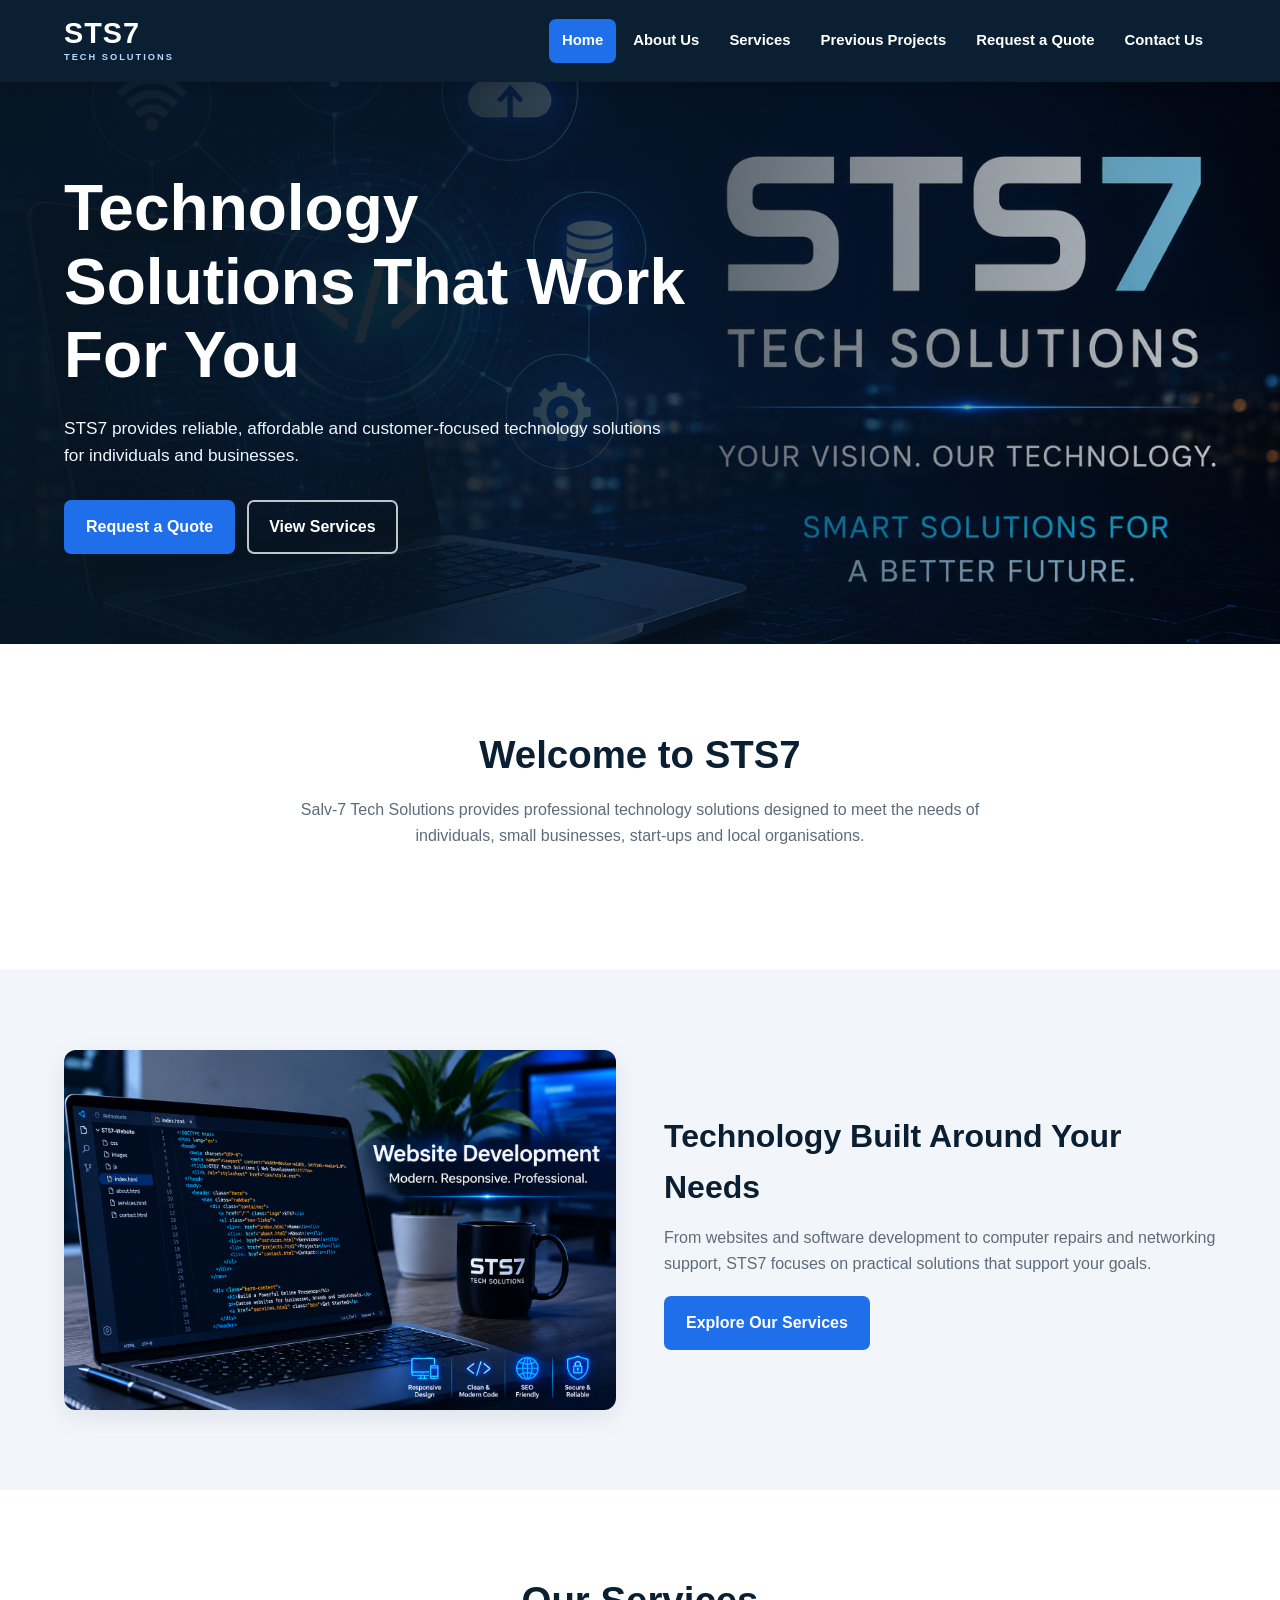
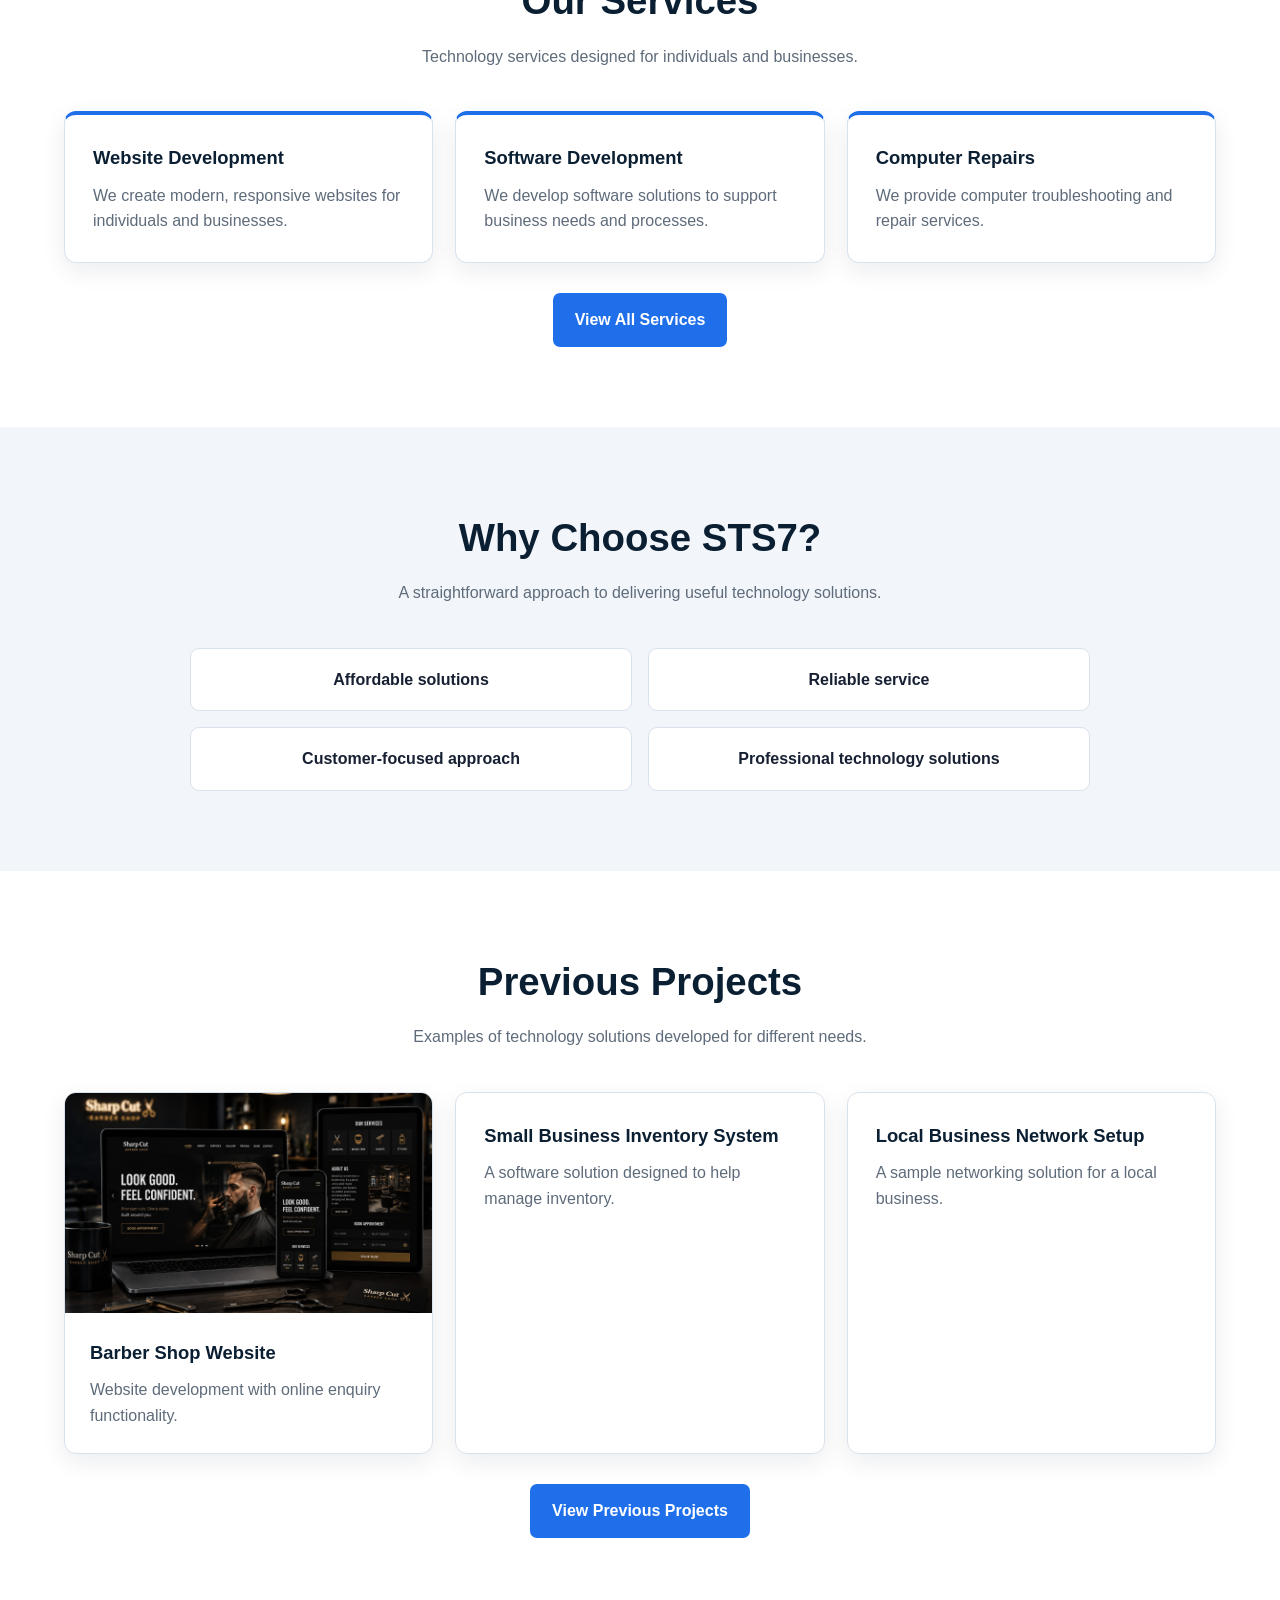
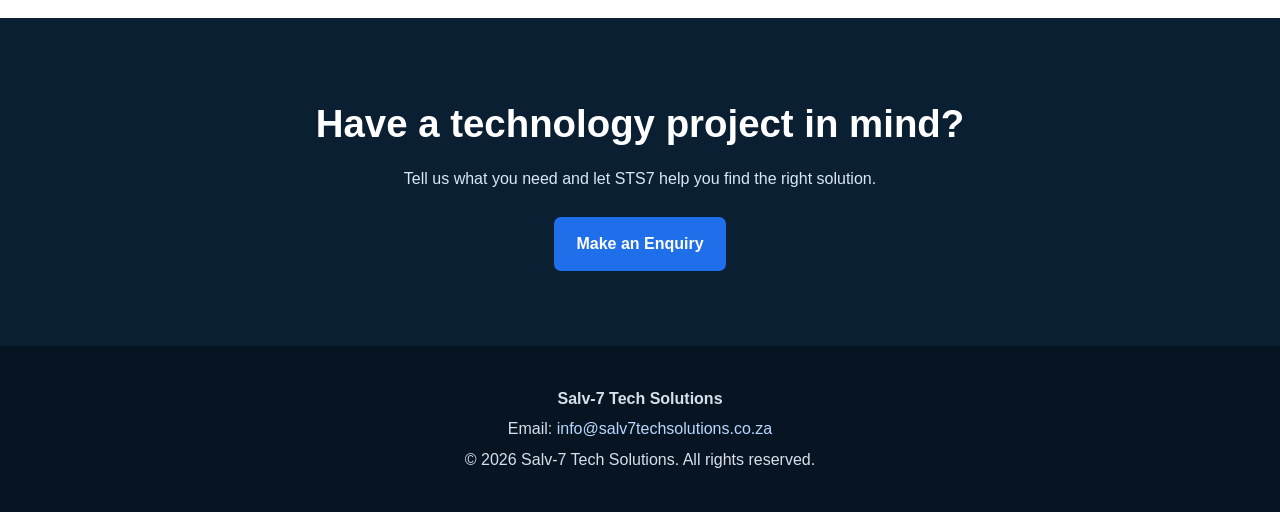
==== commit a857b46d: "Update index.html" ====
--- a/index.html
+++ b/index.html
@@ -1,372 +1,176 @@
 <!DOCTYPE html>
-
-<!-- DOCTYPE refers to the document type declaration -->
-
+<!-- This is the home page for the STS7 website. -->
 <html lang="en">
-
-<!-- Start of the HTML document -->
-
 <head>
-
-    <!-- Head contains information about the webpage -->
-
     <meta charset="UTF-8">
-
-    <meta name="viewport"
-          content="width=device-width, initial-scale=1.0">
-
-    <title>Salv-7 Tech Solutions</title>
-
-    <!-- External CSS stylesheet -->
-
+    <meta name="viewport" content="width=device-width, initial-scale=1.0">
+    <meta name="description" content="Salv-7 Tech Solutions provides affordable and reliable technology solutions for individuals and businesses in Tzaneen.">
+    <title>Home | Salv-7 Tech Solutions</title>
     <link rel="stylesheet" href="css/style.css">
-
 </head>
 
+<body>
+    <!-- The header stays the same across the website so the user can move around easily. -->
+    <header class="site-header">
+        <div class="container header-inner">
+            <a class="logo" href="index.html" aria-label="STS7 Tech Solutions Home">
+                <span class="logo-main">STS7</span>
+                <span class="logo-sub">TECH SOLUTIONS</span>
+            </a>
 
-<body>
-
-    <!-- Start of the body section -->
-
-    <!-- Body contains the visible content of the webpage -->
-
-
-    <!-- HEADER -->
-
-    <header>
-
-        <!-- Header represents the top section of the website -->
-
-        <div class="header-container">
-
-            <!-- This div contains the STS7 name -->
-
-            <h1>STS7</h1>
-
-            <!-- h1 represents the main heading of the page -->
-
+            <nav class="main-nav" aria-label="Main navigation">
+                <ul>
+                    <li><a class="active" href="index.html" aria-current="page">Home</a></li>
+                    <li><a href="about.html">About Us</a></li>
+                    <li><a href="services.html">Services</a></li>
+                    <li><a href="projects.html">Previous Projects</a></li>
+                    <li><a href="enquiry.html">Request a Quote</a></li>
+                    <li><a href="contact.html">Contact Us</a></li>
+                </ul>
+            </nav>
         </div>
-
-
-        <!-- NAVIGATION -->
-
-        <nav>
-
-            <!-- Nav contains the navigation links -->
-
-            <ul>
-
-                <!-- ul refers to an unordered list -->
-
-                <li>
-                    <a href="index.html" class="active">
-                        Home
-                    </a>
-                </li>
-
-                <li>
-                    <a href="about.html">
-                        About Us
-                    </a>
-                </li>
-
-                <li>
-                    <a href="services.html">
-                        Services
-                    </a>
-                </li>
-
-                <li>
-                    <a href="projects.html">
-                        Previous Projects
-                    </a>
-                </li>
-
-                <li>
-                    <a href="enquiry.html">
-                        Enquiry
-                    </a>
-                </li>
-
-                <li>
-                    <a href="contact.html">
-                        Contact Us
-                    </a>
-                </li>
-
-            </ul>
-
-        </nav>
-
     </header>
 
-
-    <!-- MAIN CONTENT -->
-
     <main>
-
-        <!-- HERO SECTION -->
-
+        <!-- Main hero area from the proposed homepage wireframe. -->
         <section class="hero">
-
-            <!-- Hero section introduces STS7 to visitors -->
-
-            <img
-                src="images/home-hero.jpg"
-                alt="Technology solutions provided by Salv-7 Tech Solutions"
-                class="hero-image"
-            >
-
-            <!-- img is used to display an image -->
+            <img class="hero-image" src="images/home-hero.jpg" alt="Technology workspace representing STS7 technology solutions">
+            <div class="hero-overlay"></div>
 
             <div class="hero-content">
+                <div class="hero-copy">
+                    <h1>Technology Solutions That Work For You</h1>
+                    <p>STS7 provides reliable, affordable and customer-focused technology solutions for individuals and businesses.</p>
 
-                <h2>
-                    Technology Solutions That Work For You
-                </h2>
-
-                <!-- h2 represents a subheading -->
-
-                <p>
-                    STS7 provides reliable, affordable and
-                    customer-focused technology solutions for
-                    individuals and businesses.
-                </p>
-
-                <!-- p represents a paragraph -->
-
-                <a href="enquiry.html" class="button">
-                    Request a Quote
-                </a>
-
-                <!-- a refers to an anchor tag used to create clickable links -->
-
+                    <div class="hero-actions">
+                        <a class="btn btn-primary" href="enquiry.html">Request a Quote</a>
+                        <a class="btn btn-outline" href="services.html">View Services</a>
+                    </div>
+                </div>
             </div>
-
         </section>
 
-
-        <!-- INTRODUCTION SECTION -->
-
-        <section class="page-section introduction">
-
-            <!-- Introduction gives visitors a brief overview of STS7 -->
-
-            <h2>Welcome to STS7</h2>
-
-            <p>
-                Salv-7 Tech Solutions provides professional
-                technology solutions designed to meet the needs
-                of individuals, small businesses, start-ups and
-                local organisations.
-            </p>
-
+        <!-- Short introduction before visitors get to the service information. -->
+        <section class="section intro">
+            <div class="container">
+                <div class="section-heading">
+                    <h2>Welcome to STS7</h2>
+                    <p>Salv-7 Tech Solutions provides professional technology solutions designed to meet the needs of individuals, small businesses, start-ups and local organisations.</p>
+                </div>
+            </div>
         </section>
 
+        <!-- The image and text are placed side by side on desktop and stack on smaller screens. -->
+        <section class="section section-light">
+            <div class="container">
+                <div class="feature">
+                    <img class="feature-image" src="images/service-website-development.jpg" alt="Website development project displayed on a computer">
 
-        <!-- SERVICES SECTION -->
+                    <div class="feature-content">
+                        <h2>Technology Built Around Your Needs</h2>
+                        <p>From websites and software development to computer repairs and networking support, STS7 focuses on practical solutions that support your goals.</p>
+                        <a class="btn btn-primary" href="services.html">Explore Our Services</a>
+                    </div>
+                </div>
+            </div>
+        </section>
 
-        <section class="page-section light-section">
-
-            <!-- This section gives visitors a preview of our services -->
-
-            <img
-                src="images/service-website-development.jpg"
-                alt="Website development service"
-                class="section-image"
-            >
-
-            <h2>Our Services</h2>
-
-
-            <div class="card-container">
-
-                <div class="card">
-
-                    <h3>Website Development</h3>
-
-                    <p>
-                        We create modern websites for individuals
-                        and businesses.
-                    </p>
-
+        <section class="section">
+            <div class="container">
+                <div class="section-heading">
+                    <h2>Our Services</h2>
+                    <p>Technology services designed for individuals and businesses.</p>
                 </div>
 
+                <div class="card-grid">
+                    <article class="card service-card">
+                        <h3>Website Development</h3>
+                        <p>We create modern, responsive websites for individuals and businesses.</p>
+                    </article>
 
-                <div class="card">
+                    <article class="card service-card">
+                        <h3>Software Development</h3>
+                        <p>We develop software solutions to support business needs and processes.</p>
+                    </article>
 
-                    <h3>Software Development</h3>
-
-                    <p>
-                        We develop software solutions to support
-                        business needs.
-                    </p>
-
+                    <article class="card service-card">
+                        <h3>Computer Repairs</h3>
+                        <p>We provide computer troubleshooting and repair services.</p>
+                    </article>
                 </div>
 
+                <div class="text-center">
+                    <a class="btn btn-primary" href="services.html">View All Services</a>
+                </div>
+            </div>
+        </section>
 
-                <div class="card">
-
-                    <h3>Computer Repairs</h3>
-
-                    <p>
-                        We provide computer troubleshooting and
-                        repair services.
-                    </p>
-
+        <!-- These points are kept simple because they are part of the homepage preview. -->
+        <section class="section section-light">
+            <div class="container">
+                <div class="section-heading">
+                    <h2>Why Choose STS7?</h2>
+                    <p>A straightforward approach to delivering useful technology solutions.</p>
                 </div>
 
+                <div class="reasons">
+                    <div class="reason">Affordable solutions</div>
+                    <div class="reason">Reliable service</div>
+                    <div class="reason">Customer-focused approach</div>
+                    <div class="reason">Professional technology solutions</div>
+                </div>
             </div>
-
-
-            <br>
-
-            <a href="services.html" class="button">
-                View All Services
-            </a>
-
         </section>
 
+        <!-- Project preview links to the full Previous Projects page. -->
+        <section class="section">
+            <div class="container">
+                <div class="section-heading">
+                    <h2>Previous Projects</h2>
+                    <p>Examples of technology solutions developed for different needs.</p>
+                </div>
 
-        <!-- WHY CHOOSE US -->
+                <div class="card-grid">
+                    <article class="card project-card">
+                        <img src="images/project-barber-shop.jpg" alt="Barber shop website project">
+                        <div class="project-card-content">
+                            <h3>Barber Shop Website</h3>
+                            <p>Website development with online enquiry functionality.</p>
+                        </div>
+                    </article>
 
-        <section class="page-section why-us">
+                    <article class="card">
+                        <h3>Small Business Inventory System</h3>
+                        <p>A software solution designed to help manage inventory.</p>
+                    </article>
 
-            <!-- This section explains why customers should choose STS7 -->
+                    <article class="card">
+                        <h3>Local Business Network Setup</h3>
+                        <p>A sample networking solution for a local business.</p>
+                    </article>
+                </div>
 
-            <h2>Why Choose STS7?</h2>
-
-            <ul>
-
-                <li>
-                    Affordable solutions
-                </li>
-
-                <li>
-                    Reliable service
-                </li>
-
-                <li>
-                    Customer-focused approach
-                </li>
-
-                <li>
-                    Professional technology solutions
-                </li>
-
-            </ul>
-
+                <div class="text-center">
+                    <a class="btn btn-primary" href="projects.html">View Previous Projects</a>
+                </div>
+            </div>
         </section>
 
-
-        <!-- PREVIOUS PROJECTS -->
-
-        <section class="page-section">
-
-            <!-- This section previews previous/sample projects -->
-
-            <img
-                src="images/project-barber-shop.jpg"
-                alt="Sample barber shop website project"
-                class="section-image"
-            >
-
-
-            <h2>Previous Projects</h2>
-
-
-            <div class="project-card">
-
-                <h3>Barber Shop Website</h3>
-
-                <p>
-                    Website development with online enquiry
-                    functionality.
-                </p>
-
+        <section class="cta">
+            <div class="container">
+                <h2>Have a technology project in mind?</h2>
+                <p>Tell us what you need and let STS7 help you find the right solution.</p>
+                <a class="btn btn-primary" href="enquiry.html">Make an Enquiry</a>
             </div>
-
-
-            <div class="project-card">
-
-                <h3>Small Business Inventory System</h3>
-
-                <p>
-                    A software solution designed to help
-                    manage inventory.
-                </p>
-
-            </div>
-
-
-            <div class="project-card">
-
-                <h3>Local Business Network Setup</h3>
-
-                <p>
-                    A sample networking solution for a
-                    local business.
-                </p>
-
-            </div>
-
-
-            <a href="projects.html" class="button">
-                View Previous Projects
-            </a>
-
         </section>
-
-
-        <!-- CALL TO ACTION -->
-
-        <section class="call-to-action">
-
-            <!-- This section encourages visitors to contact STS7 -->
-
-            <h2>
-                Have a technology project in mind?
-            </h2>
-
-            <p>
-                Tell us what you need and let STS7 help you
-                find the right solution.
-            </p>
-
-            <a href="enquiry.html" class="button">
-                Make an Enquiry
-            </a>
-
-        </section>
-
     </main>
 
-
-    <!-- FOOTER -->
-
-    <footer>
-
-        <!-- Footer represents the bottom section of the website -->
-
-        <p>
-            Salv-7 Tech Solutions
-        </p>
-
-        <p>
-            Email: info@salv7techsolutions.co.za
-        </p>
-
-        <p>
-            &copy; 2026 Salv-7 Tech Solutions
-        </p>
-
+    <footer class="site-footer">
+        <div class="container">
+            <p><strong>Salv-7 Tech Solutions</strong></p>
+            <p>Email: <a href="mailto:info@salv7techsolutions.co.za">info@salv7techsolutions.co.za</a></p>
+            <p>&copy; 2026 Salv-7 Tech Solutions. All rights reserved.</p>
+        </div>
     </footer>
-
-
 </body>
-
-<!-- End of the body section -->
-
 </html>
-
-<!-- End of the HTML document -->
--- a/css/style.css
+++ b/css/style.css
@@ -1,32 +1,40 @@
-/* STS7 TECH SOLUTIONS
+/* ========================================
+   STS7 TECH SOLUTIONS
    Part 2 - CSS Styling
-*/
-
-
-/* CSS RESET */
-
+   ======================================== */
+
+/* I reset these first so the pages don't look different in different browsers. */
 * {
     box-sizing: border-box;
     margin: 0;
     padding: 0;
 }
 
-
-/* BASE PAGE STYLES */
-
 html {
     scroll-behavior: smooth;
 }
 
 body {
-    font-family: Arial, Helvetica, sans-serif;
-    color: #232530;
+    font-family: "Open Sans", Arial, Helvetica, sans-serif;
+    color: #172033;
     background-color: #ffffff;
     line-height: 1.6;
 }
 
-
-/* RESPONSIVE IMAGES */
+/* Main colours used throughout the website. */
+:root {
+    --navy: #0b1f33;
+    --navy-dark: #071522;
+    --blue: #1f6feb;
+    --blue-dark: #1557bd;
+    --light-blue: #f2f6fb;
+    --border: #d9e2ec;
+    --text: #172033;
+    --muted: #5e6b7a;
+    --white: #ffffff;
+    --shadow: 0 8px 24px rgba(11, 31, 51, 0.08);
+    --max-width: 1180px;
+}
 
 img {
     max-width: 100%;
@@ -34,647 +42,672 @@
     display: block;
 }
 
-
-/* LINKS */
-
 a {
-    color: #003366;
+    color: var(--blue-dark);
     text-decoration: none;
 }
 
 a:hover,
-a:focus {
+a:focus-visible {
     text-decoration: none;
 }
 
-
-/* HEADER */
-
-header {
-    background-color: #0b1f33;
-    color: #ffffff;
-    padding: 18px 0;
-    border-bottom: 3px solid #1f6feb;
-}
-
-
-/* HEADER CONTAINER */
-
-.header-container {
+.container {
     width: 90%;
-    max-width: 1200px;
+    max-width: var(--max-width);
     margin: 0 auto;
 }
 
-
-/* WEBSITE TITLE */
-
-header h1 {
-    font-size: 2rem;
+/* =============================
+   HEADER AND NAVIGATION
+   ============================= */
+
+.site-header {
+    background-color: var(--navy);
+    color: var(--white);
+    position: sticky;
+    top: 0;
+    z-index: 1000;
+    box-shadow: 0 2px 12px rgba(0, 0, 0, 0.15);
+}
+
+.header-inner {
+    min-height: 82px;
+    display: flex;
+    align-items: center;
+    justify-content: space-between;
+    gap: 30px;
+}
+
+.logo {
+    display: flex;
+    flex-direction: column;
+    line-height: 1;
+    flex-shrink: 0;
+}
+
+.logo-main {
+    font-family: Poppins, Arial, sans-serif;
+    font-size: 1.8rem;
+    font-weight: 700;
     letter-spacing: 1px;
-    margin-bottom: 12px;
-}
-
-
-/* NAVIGATION */
-
-nav {
-    width: 90%;
-    max-width: 1200px;
-    margin: 0 auto;
-}
-
-nav ul {
+    color: var(--white);
+}
+
+.logo-sub {
+    margin-top: 5px;
+    font-size: 0.58rem;
+    letter-spacing: 2px;
+    color: #b9d8ff;
+    font-weight: 600;
+}
+
+.main-nav ul {
     list-style: none;
     display: flex;
+    align-items: center;
+    justify-content: flex-end;
     flex-wrap: wrap;
-    gap: 8px;
-}
-
-nav li {
-    margin: 0;
-}
-
-nav a {
+    gap: 4px;
+}
+
+.main-nav a {
     display: block;
-    color: #ffffff;
-    padding: 9px 13px;
-    border-radius: 5px;
-    transition: background-color 0.3s ease,
-                color 0.3s ease,
-                transform 0.2s ease;
-}
-
-
-/* NAVIGATION HOVER EFFECT */
-
-nav a:hover,
-nav a:focus {
-    background-color: #1f6feb;
-    color: #ffffff;
+    padding: 10px 13px;
+    border-radius: 7px;
+    color: var(--white);
+    font-weight: 600;
+    font-size: 0.93rem;
+    transition: background-color 0.3s ease, color 0.3s ease, transform 0.3s ease;
+}
+
+/* The current page stays highlighted, while the mouse-over effect is smooth. */
+.main-nav a.active,
+.main-nav a:hover,
+.main-nav a:focus-visible {
+    background-color: var(--blue);
+    color: var(--white);
+}
+
+.main-nav a:hover,
+.main-nav a:focus-visible {
     transform: translateY(-1px);
 }
 
-
-/* CURRENT PAGE */
-
-nav a.active {
-    background-color: #1f6feb;
-    color: #ffffff;
-    font-weight: bold;
-}
-
-
-/* MAIN CONTENT */
-
-main {
-    background-color: #ffffff;
-}
-
-
-/* PAGE SECTIONS */
-
-.page-section {
-    width: 90%;
-    max-width: 1200px;
-    margin: 0 auto;
-    padding: 70px 0;
-}
-
-
-/* HEADINGS */
-
-h2 {
-    color: #0b1f33;
-    font-size: 2rem;
-    margin-bottom: 20px;
-}
-
-h3 {
-    color: #0b1f33;
-    margin-bottom: 10px;
-}
-
-p {
-    margin-bottom: 15px;
-}
-
-
-/* HERO SECTION */
+.main-nav a:active {
+    transform: translateY(0);
+}
+
+/* =============================
+   HOME HERO
+   ============================= */
 
 .hero {
     position: relative;
-    width: 100%;
-    min-height: 520px;
-
+    min-height: 560px;
+    overflow: hidden;
+    background-color: var(--navy);
+    color: var(--white);
     display: flex;
     align-items: center;
-    justify-content: center;
-
-    overflow: hidden;
-
-    background-color: #0b1f33;
-}
-
-
-/* HERO IMAGE */
+}
 
 .hero-image {
     position: absolute;
     inset: 0;
-
     width: 100%;
     height: 100%;
-
     object-fit: cover;
-    object-position: 42% center;
-}
-
-
-/* HERO IMAGE OVERLAY */
-
-.hero::after {
-    content: "";
+    object-position: 78% center;
+}
+
+/* Darker on the left so the heading is easier to read over the image. */
+.hero-overlay {
     position: absolute;
     inset: 0;
-
-    background-color: rgba(5, 22, 38, 0.58);
-}
-
-
-/* HERO TEXT */
+    background: linear-gradient(
+        90deg,
+        rgba(7, 21, 34, 0.97) 0%,
+        rgba(7, 21, 34, 0.90) 34%,
+        rgba(7, 21, 34, 0.50) 67%,
+        rgba(7, 21, 34, 0.20) 100%
+    );
+}
 
 .hero-content {
     position: relative;
-    z-index: 2;
-
+    z-index: 1;
     width: 90%;
+    max-width: var(--max-width);
+    margin: 0 auto;
+    padding: 90px 0;
+}
+
+.hero-copy {
+    max-width: 650px;
+}
+
+.hero h1,
+.hero h2 {
+    font-family: Poppins, Arial, sans-serif;
+    font-size: clamp(2.1rem, 5vw, 4rem);
+    line-height: 1.15;
+    margin-bottom: 22px;
+    color: var(--white);
+}
+
+.hero p {
+    max-width: 600px;
+    font-size: 1.08rem;
+    color: #eef5ff;
+    margin-bottom: 30px;
+}
+
+.hero-actions {
+    display: flex;
+    flex-wrap: wrap;
+    gap: 12px;
+}
+
+/* =============================
+   BUTTONS
+   ============================= */
+
+.btn {
+    display: inline-block;
+    padding: 12px 20px;
+    border-radius: 7px;
+    font-weight: 700;
+    border: 2px solid transparent;
+    cursor: pointer;
+    transition: background-color 0.3s ease, color 0.3s ease, transform 0.3s ease, box-shadow 0.3s ease;
+}
+
+.btn-primary {
+    background-color: var(--blue);
+    color: var(--white);
+}
+
+.btn-primary:hover,
+.btn-primary:focus-visible {
+    background-color: var(--blue-dark);
+    color: var(--white);
+    transform: translateY(-2px);
+    box-shadow: 0 6px 16px rgba(31, 111, 235, 0.25);
+}
+
+.btn-outline {
+    border-color: rgba(255, 255, 255, 0.75);
+    color: var(--white);
+}
+
+.btn-outline:hover,
+.btn-outline:focus-visible {
+    background-color: var(--white);
+    color: var(--navy);
+}
+
+/* =============================
+   GENERAL SECTIONS
+   ============================= */
+
+.section {
+    padding: 80px 0;
+}
+
+.section-light {
+    background-color: var(--light-blue);
+}
+
+.section-heading {
+    max-width: 760px;
+    margin: 0 auto 42px;
+    text-align: center;
+}
+
+.section-heading h2,
+.feature-content h2 {
+    font-family: Poppins, Arial, sans-serif;
+    color: var(--navy);
+    margin-bottom: 12px;
+}
+
+.section-heading h2 {
+    font-size: clamp(1.8rem, 3vw, 2.5rem);
+}
+
+.section-heading p,
+.intro p,
+.card p,
+.feature-content p {
+    color: var(--muted);
+}
+
+.intro {
+    text-align: center;
+}
+
+.intro p {
     max-width: 850px;
-
-    padding: 45px 50px;
-
-    text-align: center;
-    color: #ffffff;
-
-    background-color: rgba(11, 31, 51, 0.84);
-
-    border-radius: 8px;
-    border-left: 4px solid #1f6feb;
-}
-
-.hero-content h2 {
-    color: #ffffff;
-    font-size: 2.5rem;
-    line-height: 1.25;
-    margin-bottom: 20px;
-}
-
-.hero-content p {
-    font-size: 1.05rem;
-    max-width: 750px;
-    margin: 0 auto 25px;
-}
-
-
-/* BUTTONS */
-
-.button {
-    display: inline-block;
-
-    background-color: #1f6feb;
-    color: #ffffff;
-
-    padding: 11px 20px;
-
-    border-radius: 5px;
-
-    font-weight: bold;
-
-    transition: background-color 0.3s ease,
-                transform 0.2s ease,
-                box-shadow 0.3s ease;
-}
-
-.button:hover,
-.button:focus {
-    background-color: #1558b0;
-    color: #ffffff;
-
-    transform: translateY(-2px);
-
-    box-shadow: 0 4px 12px rgba(0, 0, 0, 0.18);
-}
-
-
-/* INTRODUCTION */
-
-.introduction {
-    text-align: center;
-    max-width: 1000px;
-}
-
-.introduction p {
-    max-width: 850px;
-    margin-left: auto;
-    margin-right: auto;
-}
-
-
-/* SECTION IMAGES */
-
-.section-image {
-    width: 100%;
-    max-height: 450px;
-
-    object-fit: cover;
-
-    border-radius: 8px;
-
-    margin-bottom: 35px;
-}
-
-
-/* LIGHT BACKGROUND SECTION */
-
-.light-section {
-    background-color: #f4f7fa;
-}
-
-
-/* SERVICE CARDS */
-
-.card-container {
+    margin: auto;
+}
+
+/* =============================
+   CARDS AND GRIDS
+   ============================= */
+
+.card-grid {
     display: grid;
     grid-template-columns: repeat(3, 1fr);
+    gap: 22px;
+}
+
+.card {
+    background-color: var(--white);
+    border: 1px solid var(--border);
+    border-radius: 12px;
+    padding: 28px;
+    box-shadow: var(--shadow);
+    transition: transform 0.3s ease, border-color 0.3s ease, box-shadow 0.3s ease;
+}
+
+.card:hover {
+    transform: translateY(-5px);
+    border-color: #a9c8f5;
+    box-shadow: 0 14px 30px rgba(11, 31, 51, 0.12);
+}
+
+.card h3 {
+    font-family: Poppins, Arial, sans-serif;
+    color: var(--navy);
+    margin-bottom: 10px;
+    font-size: 1.15rem;
+}
+
+.service-card {
+    border-top: 4px solid var(--blue);
+}
+
+.project-card {
+    padding: 0;
+    overflow: hidden;
+}
+
+.project-card img {
+    width: 100%;
+    height: 220px;
+    object-fit: cover;
+}
+
+.project-card-content {
+    padding: 25px;
+}
+
+.service-icon {
+    width: 58px;
+    height: 58px;
+    object-fit: contain;
+    margin-bottom: 18px;
+    padding: 10px;
+    background-color: #eaf2ff;
+    border-radius: 10px;
+}
+
+/* =============================
+   SPLIT SECTIONS
+   ============================= */
+
+.feature {
+    display: grid;
+    grid-template-columns: 1fr 1fr;
+    gap: 48px;
+    align-items: center;
+}
+
+.feature-image {
+    width: 100%;
+    height: 360px;
+    object-fit: cover;
+    border-radius: 12px;
+    box-shadow: var(--shadow);
+}
+
+.feature-content h2 {
+    font-size: 2rem;
+}
+
+.feature-content p {
+    margin-bottom: 20px;
+}
+
+/* =============================
+   WHY CHOOSE STS7
+   ============================= */
+
+.reasons {
+    max-width: 900px;
+    margin: auto;
+    display: grid;
+    grid-template-columns: repeat(2, 1fr);
+    gap: 16px;
+}
+
+.reason {
+    background-color: var(--white);
+    border: 1px solid var(--border);
+    border-radius: 9px;
+    padding: 18px 22px;
+    font-weight: 600;
+    text-align: center;
+    transition: background-color 0.3s ease, transform 0.3s ease, border-color 0.3s ease;
+}
+
+.reason:hover,
+.reason:focus-within {
+    background-color: #eaf2ff;
+    transform: translateY(-3px);
+    border-color: var(--blue);
+}
+
+/* =============================
+   OTHER PAGE TOP BANNER
+   ============================= */
+
+.page-hero {
+    background-color: var(--navy);
+    color: var(--white);
+    padding: 65px 0;
+    text-align: center;
+}
+
+.page-hero h1 {
+    font-family: Poppins, Arial, sans-serif;
+    font-size: clamp(2rem, 4vw, 3rem);
+    margin-bottom: 10px;
+}
+
+.page-hero p {
+    color: #d9e8f8;
+    max-width: 700px;
+    margin: auto;
+}
+
+/* =============================
+   LISTS
+   ============================= */
+
+.check-list {
+    list-style: none;
+    display: grid;
+    gap: 12px;
+}
+
+.check-list li {
+    position: relative;
+    padding: 15px 18px 15px 45px;
+    background-color: var(--light-blue);
+    border-left: 4px solid var(--blue);
+    border-radius: 7px;
+}
+
+.check-list li::before {
+    content: "✓";
+    position: absolute;
+    left: 17px;
+    color: var(--blue);
+    font-weight: 700;
+}
+
+/* =============================
+   FORMS
+   ============================= */
+
+.form-wrapper {
+    max-width: 850px;
+    margin: auto;
+    background-color: var(--white);
+    border: 1px solid var(--border);
+    border-radius: 12px;
+    padding: 35px;
+    box-shadow: var(--shadow);
+}
+
+.form-grid {
+    display: grid;
+    grid-template-columns: repeat(2, 1fr);
     gap: 20px;
-
-    margin-top: 30px;
-}
-
-.card {
-    background-color: #ffffff;
-
-    border: 1px solid #dce3ea;
-    border-left: 4px solid #1f6feb;
-
-    padding: 25px;
-
-    border-radius: 7px;
-
-    transition: transform 0.25s ease,
-                box-shadow 0.25s ease;
-}
-
-.card:hover {
-    transform: translateY(-4px);
-
-    box-shadow: 0 5px 15px rgba(11, 31, 51, 0.10);
-}
-
-
-/* WHY CHOOSE US */
-
-.why-us {
-    text-align: center;
-}
-
-.why-us ul {
-    list-style: none;
-
-    max-width: 700px;
-
-    margin: 25px auto 0;
-}
-
-.why-us li {
-    background-color: #f4f7fa;
-
-    border: 1px solid #dce3ea;
-
-    padding: 17px 20px;
-
-    margin-bottom: 12px;
-
-    border-radius: 6px;
-
-    transition: background-color 0.3s ease,
-                transform 0.2s ease;
-}
-
-.why-us li:hover {
-    background-color: #eaf2ff;
-
-    transform: translateX(4px);
-}
-
-
-/* PROJECT CARDS */
-
-.project-card {
-    background-color: #f4f7fa;
-
-    border: 1px solid #dce3ea;
-
-    padding: 25px;
-
-    margin-bottom: 18px;
-
-    border-radius: 7px;
-
-    transition: transform 0.25s ease,
-                box-shadow 0.25s ease;
-}
-
-.project-card:hover {
-    transform: translateY(-3px);
-
-    box-shadow: 0 5px 15px rgba(11, 31, 51, 0.10);
-}
-
-
-/* PAGE TITLE */
-
-.page-title {
-    background-color: #0b1f33;
-
-    color: #ffffff;
-
-    text-align: center;
-
-    padding: 60px 20px;
-}
-
-.page-title h2 {
-    color: #ffffff;
-    margin-bottom: 10px;
-}
-
-.page-title p {
-    margin-bottom: 0;
-}
-
-
-/* SERVICES PAGE */
-
-.service-list {
-    display: grid;
-
-    grid-template-columns: repeat(2, 1fr);
-
-    gap: 20px;
-}
-
-.service-item {
-    background-color: #f4f7fa;
-
-    border: 1px solid #dce3ea;
-    border-left: 4px solid #1f6feb;
-
-    padding: 25px;
-
-    border-radius: 7px;
-
-    transition: transform 0.25s ease,
-                box-shadow 0.25s ease;
-}
-
-.service-item:hover {
-    transform: translateY(-3px);
-
-    box-shadow: 0 5px 15px rgba(11, 31, 51, 0.10);
-}
-
-
-/* FORMS */
-
-.form-container {
-    max-width: 800px;
-
-    margin: 0 auto;
-
-    background-color: #f4f7fa;
-
-    padding: 35px;
-
-    border-radius: 8px;
-
-    border: 1px solid #dce3ea;
 }
 
 .form-group {
-    margin-bottom: 20px;
+    display: flex;
+    flex-direction: column;
+    gap: 7px;
+}
+
+.form-group.full {
+    grid-column: 1 / -1;
 }
 
 .form-group label {
-    display: block;
-
-    color: #0b1f33;
-
-    font-weight: bold;
-
-    margin-bottom: 7px;
+    font-weight: 700;
+    color: var(--navy);
 }
 
 .form-group input,
 .form-group textarea,
 .form-group select {
     width: 100%;
-
-    padding: 12px;
-
-    font-family: Arial, Helvetica, sans-serif;
-
-    font-size: 1rem;
-
-    border: 1px solid #cbd5df;
-
-    border-radius: 5px;
-
-    background-color: #ffffff;
+    padding: 12px 13px;
+    border: 1px solid #cbd5e1;
+    border-radius: 7px;
+    background-color: var(--white);
+    color: var(--text);
+    outline: none;
+    font: inherit;
+    transition: border-color 0.25s ease, box-shadow 0.25s ease;
 }
 
 .form-group textarea {
     min-height: 150px;
-
     resize: vertical;
 }
 
 .form-group input:focus,
 .form-group textarea:focus,
 .form-group select:focus {
-    outline: none;
-
-    border-color: #1f6feb;
-
-    box-shadow: 0 0 0 2px rgba(31, 111, 235, 0.15);
-}
-
-.form-button {
-    border: none;
-
-    cursor: pointer;
-
-    font-family: Arial, Helvetica, sans-serif;
-
-    font-size: 1rem;
-}
-
-
-/* CONTACT INFORMATION */
+    border-color: var(--blue);
+    box-shadow: 0 0 0 3px rgba(31, 111, 235, 0.12);
+}
+
+.form-note {
+    margin-top: 12px;
+    color: var(--muted);
+    font-size: 0.9rem;
+}
+
+/* =============================
+   CONTACT PAGE
+   ============================= */
 
 .contact-grid {
     display: grid;
-
-    grid-template-columns: repeat(2, 1fr);
-
-    gap: 25px;
-}
-
-.contact-box {
-    background-color: #f4f7fa;
-
-    border: 1px solid #dce3ea;
-
-    padding: 30px;
-
-    border-radius: 7px;
-}
-
-.contact-box h3 {
+    grid-template-columns: 0.9fr 1.1fr;
+    gap: 30px;
+}
+
+.contact-info {
+    display: grid;
+    gap: 15px;
+}
+
+.contact-item {
+    background-color: var(--light-blue);
+    border: 1px solid var(--border);
+    border-radius: 9px;
+    padding: 20px;
+}
+
+.contact-item h3 {
+    font-family: Poppins, Arial, sans-serif;
+    color: var(--navy);
+    margin-bottom: 5px;
+}
+
+.contact-item p {
+    color: var(--muted);
+}
+
+/* =============================
+   CTA AND FOOTER
+   ============================= */
+
+.cta {
+    background-color: var(--navy);
+    color: var(--white);
+    text-align: center;
+    padding: 75px 0;
+}
+
+.cta h2 {
+    font-family: Poppins, Arial, sans-serif;
+    font-size: clamp(1.8rem, 3vw, 2.5rem);
     margin-bottom: 12px;
 }
 
-
-/* CALL TO ACTION */
-
-.call-to-action {
-    background-color: #0b1f33;
-
-    color: #ffffff;
-
+.cta p {
+    color: #d9e8f8;
+    margin-bottom: 25px;
+}
+
+.site-footer {
+    background-color: var(--navy-dark);
+    color: var(--white);
+    padding: 35px 0;
     text-align: center;
-
-    padding: 70px 20px;
-}
-
-.call-to-action h2 {
-    color: #ffffff;
-
-    margin-bottom: 15px;
-}
-
-.call-to-action p {
-    margin-bottom: 25px;
-}
-
-
-/* FOOTER */
-
-footer {
-    background-color: #071725;
-
-    color: #ffffff;
-
-    text-align: center;
-
-    padding: 35px 20px;
-}
-
-footer p {
-    margin-bottom: 8px;
-}
-
-footer p:last-child {
-    margin-bottom: 0;
-}
-
-
-/* RESPONSIVE DESIGN */
-
-@media (max-width: 800px) {
-
-    .card-container {
-        grid-template-columns: 1fr;
-    }
-
-    .service-list {
-        grid-template-columns: 1fr;
-    }
-
+}
+
+.site-footer p {
+    color: #d7e0ea;
+    margin: 5px 0;
+}
+
+.site-footer a {
+    color: #b9d8ff;
+}
+
+/* Keyboard users can still clearly see where they are. */
+a:focus-visible,
+button:focus-visible,
+input:focus-visible,
+textarea:focus-visible,
+select:focus-visible {
+    outline: 3px solid rgba(31, 111, 235, 0.45);
+    outline-offset: 2px;
+}
+
+/* =============================
+   TABLET
+   ============================= */
+
+@media (max-width: 900px) {
+    .header-inner {
+        flex-direction: column;
+        justify-content: center;
+        padding: 18px 0;
+    }
+
+    .main-nav ul {
+        justify-content: center;
+    }
+
+    .hero {
+        min-height: 520px;
+    }
+
+    .card-grid {
+        grid-template-columns: repeat(2, 1fr);
+    }
+
+    .feature,
     .contact-grid {
         grid-template-columns: 1fr;
     }
 
+    .feature-image {
+        height: 320px;
+    }
+}
+
+/* =============================
+   MOBILE
+   ============================= */
+
+@media (max-width: 650px) {
+    .container,
+    .hero-content {
+        width: 92%;
+    }
+
+    .section {
+        padding: 55px 0;
+    }
+
+    .main-nav a {
+        padding: 8px 9px;
+        font-size: 0.84rem;
+    }
+
     .hero {
-        min-height: 500px;
+        min-height: 600px;
+    }
+
+    .hero-image {
+        object-position: 76% center;
+    }
+
+    .hero-overlay {
+        background: linear-gradient(
+            90deg,
+            rgba(7, 21, 34, 0.94),
+            rgba(7, 21, 34, 0.72)
+        );
     }
 
     .hero-content {
-        padding: 35px 25px;
-    }
-
-    .hero-content h2 {
-        font-size: 2rem;
-    }
-}
-
-
-/* MOBILE SCREEN */
-
-@media (max-width: 500px) {
-
-    header {
-        padding: 15px 0;
-    }
-
-    .header-container {
-        text-align: center;
-    }
-
-    header h1 {
-        font-size: 1.7rem;
-    }
-
-    nav ul {
+        padding: 65px 0;
+    }
+
+    .hero h1,
+    .hero h2 {
+        font-size: 2.25rem;
+    }
+
+    .hero-actions {
         flex-direction: column;
-        align-items: stretch;
-    }
-
-    nav a {
-        text-align: center;
-    }
-
-    .hero {
-        min-height: 540px;
-    }
-
-    .hero-image {
-        object-position: 35% center;
-    }
-
-    .hero-content {
-        width: 88%;
-        padding: 30px 20px;
-    }
-
-    .hero-content h2 {
-        font-size: 1.7rem;
-    }
-
-    .hero-content p {
-        font-size: 0.95rem;
-    }
-
-    .page-section {
-        width: 88%;
-        padding: 45px 0;
-    }
-
-    h2 {
-        font-size: 1.7rem;
-    }
-
-    .form-container {
-        padding: 25px 20px;
-    }
-}+        align-items: flex-start;
+    }
+
+    .card-grid,
+    .reasons,
+    .form-grid {
+        grid-template-columns: 1fr;
+    }
+
+    .form-group.full {
+        grid-column: auto;
+    }
+
+    .form-wrapper {
+        padding: 22px;
+    }
+
+    .feature-image {
+        height: 250px;
+    }
+}
+
+/* Small helper used for centred buttons below cards. */
+.text-center {
+    text-align: center;
+    margin-top: 30px;
+}
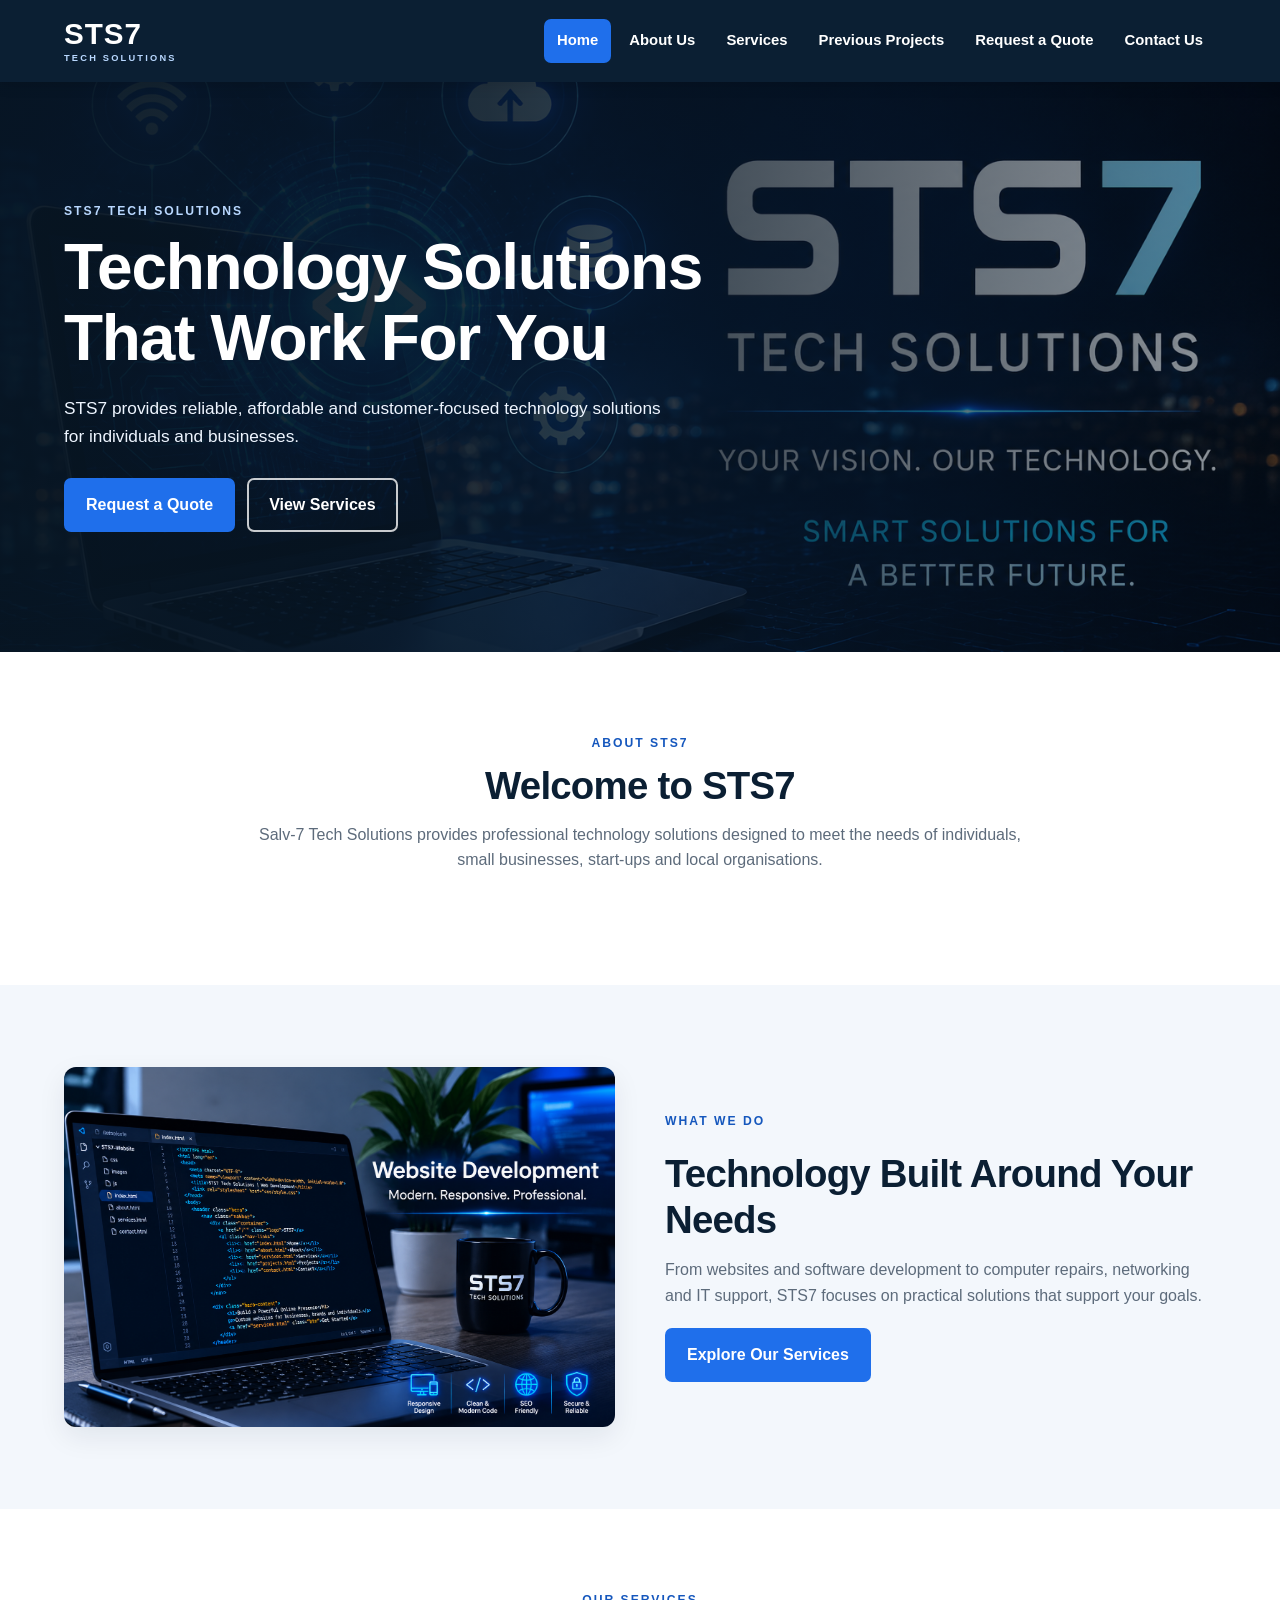
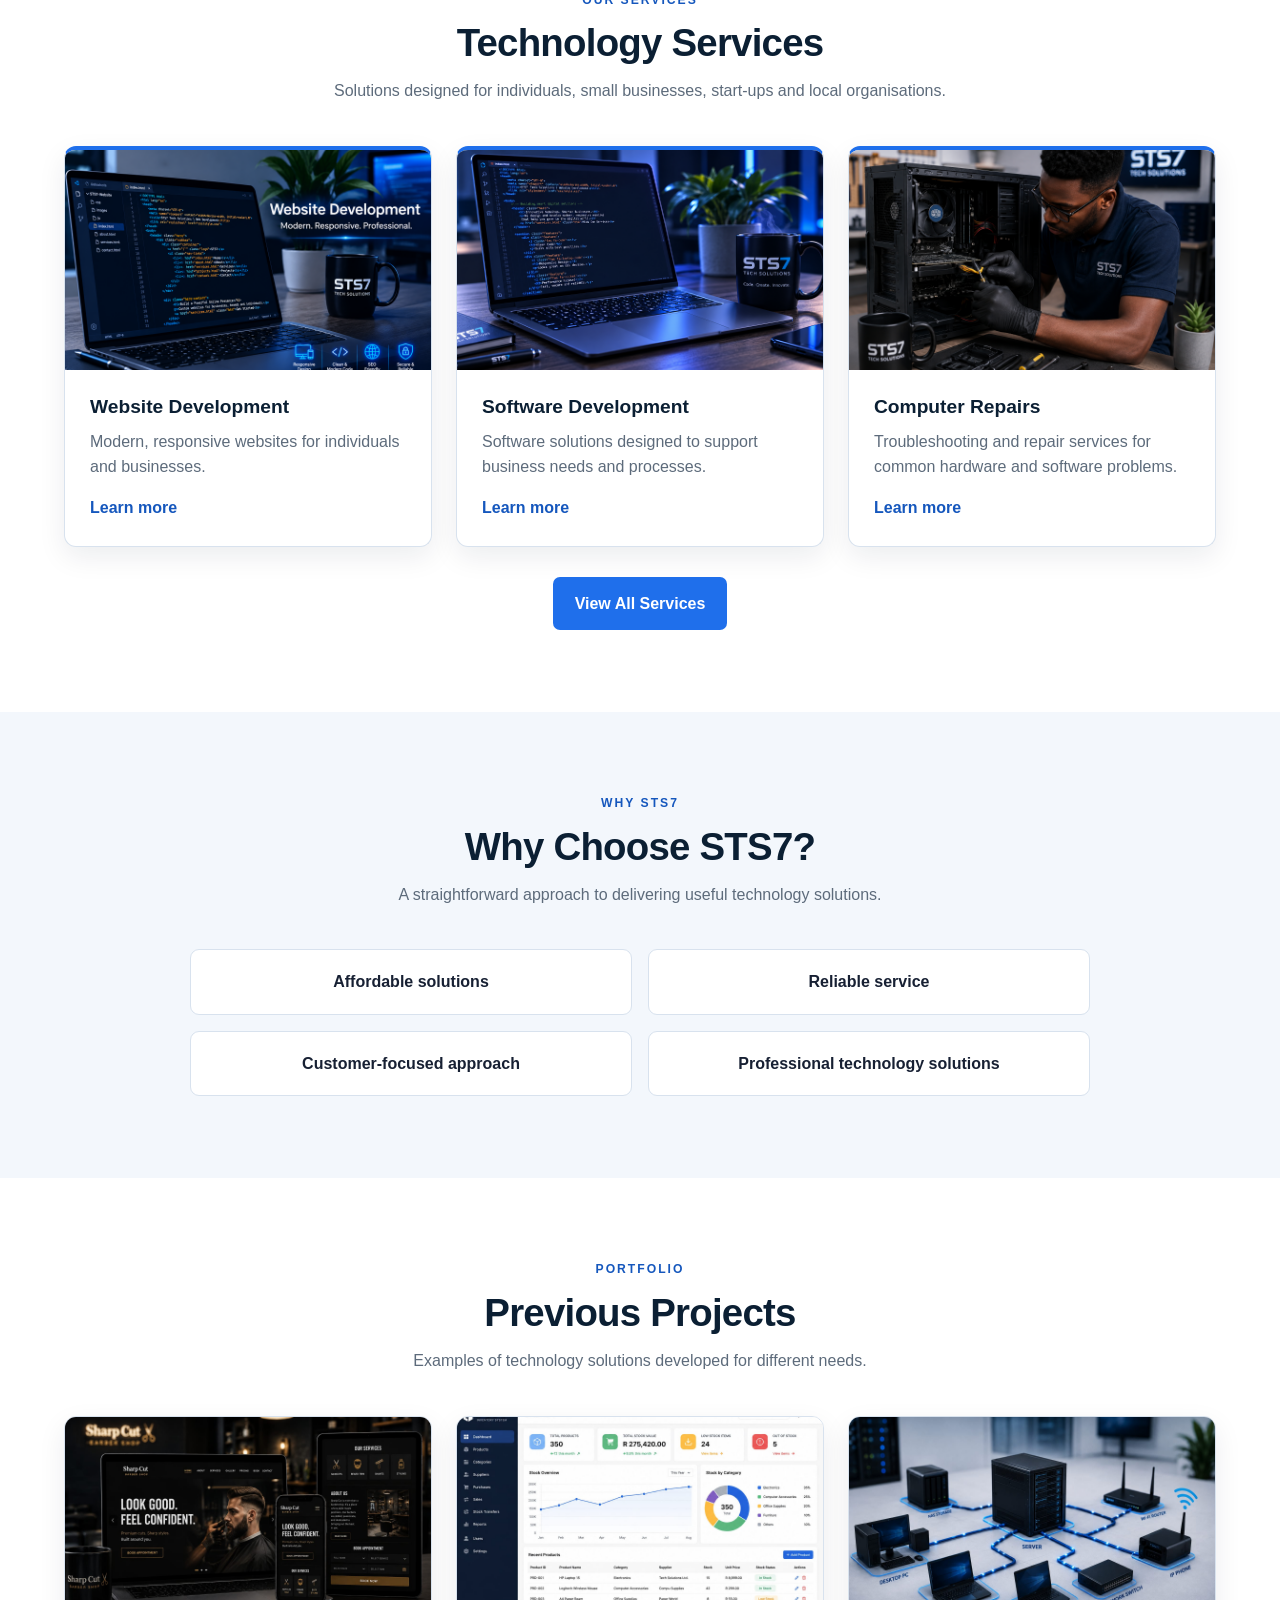
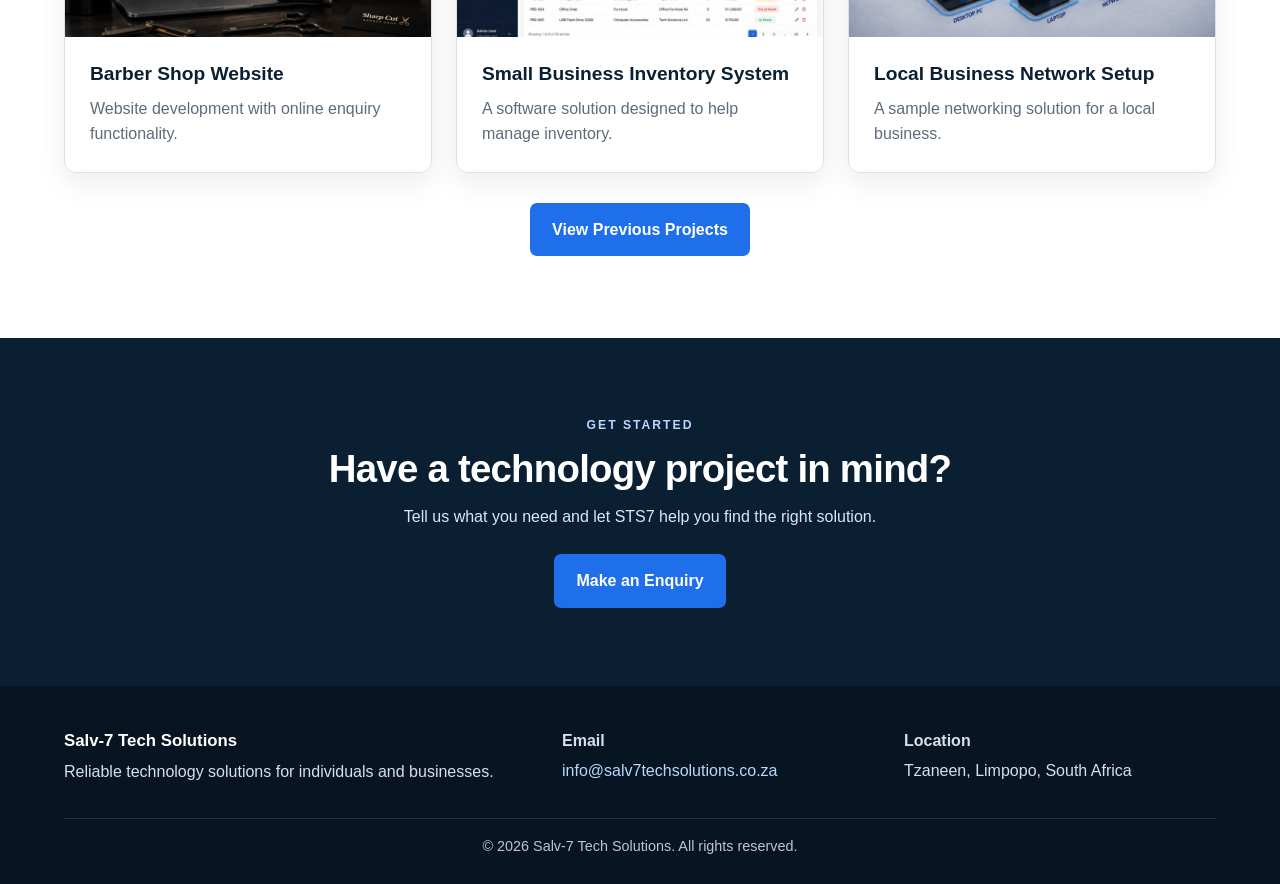
==== commit af81154f: "Update index.html" ====
--- a/index.html
+++ b/index.html
@@ -1,7 +1,8 @@
 <!DOCTYPE html>
-<!-- This is the home page for the STS7 website. -->
+<!-- Home page for STS7. -->
 <html lang="en">
 <head>
+    <!-- Basic page information and the shared external stylesheet. -->
     <meta charset="UTF-8">
     <meta name="viewport" content="width=device-width, initial-scale=1.0">
     <meta name="description" content="Salv-7 Tech Solutions provides affordable and reliable technology solutions for individuals and businesses in Tzaneen.">
@@ -10,7 +11,7 @@
 </head>
 
 <body>
-    <!-- The header stays the same across the website so the user can move around easily. -->
+    <!-- The same header and navigation are used on every page for consistency. -->
     <header class="site-header">
         <div class="container header-inner">
             <a class="logo" href="index.html" aria-label="STS7 Tech Solutions Home">
@@ -32,13 +33,19 @@
     </header>
 
     <main>
-        <!-- Main hero area from the proposed homepage wireframe. -->
+
+        <!-- The hero follows the homepage wireframe: image, main message and clear call to action. -->
         <section class="hero">
-            <img class="hero-image" src="images/home-hero.jpg" alt="Technology workspace representing STS7 technology solutions">
+            <img class="hero-image"
+                 src="images/home-hero.jpg"
+                 srcset="images/home-hero.jpg 1600w"
+                 sizes="(max-width: 650px) 100vw, 100vw"
+                 alt="Technology workspace representing STS7 technology solutions">
             <div class="hero-overlay"></div>
 
-            <div class="hero-content">
+            <div class="container hero-content">
                 <div class="hero-copy">
+                    <p class="eyebrow">STS7 TECH SOLUTIONS</p>
                     <h1>Technology Solutions That Work For You</h1>
                     <p>STS7 provides reliable, affordable and customer-focused technology solutions for individuals and businesses.</p>
 
@@ -50,52 +57,70 @@
             </div>
         </section>
 
-        <!-- Short introduction before visitors get to the service information. -->
+        <!-- A short introduction gives visitors context before the service cards. -->
         <section class="section intro">
-            <div class="container">
-                <div class="section-heading">
+            <div class="container narrow">
+                <div class="section-heading">
+                    <p class="eyebrow dark">ABOUT STS7</p>
                     <h2>Welcome to STS7</h2>
                     <p>Salv-7 Tech Solutions provides professional technology solutions designed to meet the needs of individuals, small businesses, start-ups and local organisations.</p>
                 </div>
             </div>
         </section>
 
-        <!-- The image and text are placed side by side on desktop and stack on smaller screens. -->
+        <!-- This feature section uses one of the researched service images as visual support. -->
         <section class="section section-light">
-            <div class="container">
-                <div class="feature">
-                    <img class="feature-image" src="images/service-website-development.jpg" alt="Website development project displayed on a computer">
-
-                    <div class="feature-content">
-                        <h2>Technology Built Around Your Needs</h2>
-                        <p>From websites and software development to computer repairs and networking support, STS7 focuses on practical solutions that support your goals.</p>
-                        <a class="btn btn-primary" href="services.html">Explore Our Services</a>
-                    </div>
-                </div>
-            </div>
-        </section>
-
+            <div class="container feature">
+                <img class="feature-image"
+                     src="images/service-website-development.jpg"
+                     srcset="images/service-website-development.jpg 1200w"
+                     sizes="(max-width: 900px) 100vw, 50vw"
+                     alt="Website development project displayed on a computer">
+
+                <div class="feature-content">
+                    <p class="eyebrow dark">WHAT WE DO</p>
+                    <h2>Technology Built Around Your Needs</h2>
+                    <p>From websites and software development to computer repairs, networking and IT support, STS7 focuses on practical solutions that support your goals.</p>
+                    <a class="btn btn-primary" href="services.html">Explore Our Services</a>
+                </div>
+            </div>
+        </section>
+
+        <!-- The homepage shows a small preview while the Services page contains all six services. -->
         <section class="section">
             <div class="container">
                 <div class="section-heading">
-                    <h2>Our Services</h2>
-                    <p>Technology services designed for individuals and businesses.</p>
-                </div>
-
-                <div class="card-grid">
+                    <p class="eyebrow dark">OUR SERVICES</p>
+                    <h2>Technology Services</h2>
+                    <p>Solutions designed for individuals, small businesses, start-ups and local organisations.</p>
+                </div>
+
+                <div class="card-grid three-columns">
                     <article class="card service-card">
-                        <h3>Website Development</h3>
-                        <p>We create modern, responsive websites for individuals and businesses.</p>
+                        <img class="card-image" src="images/service-website-development.jpg" alt="Website development service">
+                        <div class="card-body">
+                            <h3>Website Development</h3>
+                            <p>Modern, responsive websites for individuals and businesses.</p>
+                            <a class="text-link" href="services.html">Learn more</a>
+                        </div>
                     </article>
 
                     <article class="card service-card">
-                        <h3>Software Development</h3>
-                        <p>We develop software solutions to support business needs and processes.</p>
+                        <img class="card-image" src="images/service-software-development.jpg" alt="Software development service">
+                        <div class="card-body">
+                            <h3>Software Development</h3>
+                            <p>Software solutions designed to support business needs and processes.</p>
+                            <a class="text-link" href="services.html">Learn more</a>
+                        </div>
                     </article>
 
                     <article class="card service-card">
-                        <h3>Computer Repairs</h3>
-                        <p>We provide computer troubleshooting and repair services.</p>
+                        <img class="card-image" src="images/service-computer-repairs.jpg" alt="Computer repair service">
+                        <div class="card-body">
+                            <h3>Computer Repairs</h3>
+                            <p>Troubleshooting and repair services for common hardware and software problems.</p>
+                            <a class="text-link" href="services.html">Learn more</a>
+                        </div>
                     </article>
                 </div>
 
@@ -105,10 +130,11 @@
             </div>
         </section>
 
-        <!-- These points are kept simple because they are part of the homepage preview. -->
+        <!-- These four reasons come directly from the planned homepage content. -->
         <section class="section section-light">
             <div class="container">
                 <div class="section-heading">
+                    <p class="eyebrow dark">WHY STS7</p>
                     <h2>Why Choose STS7?</h2>
                     <p>A straightforward approach to delivering useful technology solutions.</p>
                 </div>
@@ -122,31 +148,38 @@
             </div>
         </section>
 
-        <!-- Project preview links to the full Previous Projects page. -->
+        <!-- Project cards give the homepage a visual portfolio preview. -->
         <section class="section">
             <div class="container">
                 <div class="section-heading">
+                    <p class="eyebrow dark">PORTFOLIO</p>
                     <h2>Previous Projects</h2>
                     <p>Examples of technology solutions developed for different needs.</p>
                 </div>
 
-                <div class="card-grid">
+                <div class="card-grid three-columns">
                     <article class="card project-card">
-                        <img src="images/project-barber-shop.jpg" alt="Barber shop website project">
-                        <div class="project-card-content">
+                        <img class="card-image" src="images/project-barber-shop.jpg" alt="Barber shop website project">
+                        <div class="card-body">
                             <h3>Barber Shop Website</h3>
                             <p>Website development with online enquiry functionality.</p>
                         </div>
                     </article>
 
-                    <article class="card">
-                        <h3>Small Business Inventory System</h3>
-                        <p>A software solution designed to help manage inventory.</p>
-                    </article>
-
-                    <article class="card">
-                        <h3>Local Business Network Setup</h3>
-                        <p>A sample networking solution for a local business.</p>
+                    <article class="card project-card">
+                        <img class="card-image" src="images/project-inventory-system.jpg" alt="Small business inventory system project">
+                        <div class="card-body">
+                            <h3>Small Business Inventory System</h3>
+                            <p>A software solution designed to help manage inventory.</p>
+                        </div>
+                    </article>
+
+                    <article class="card project-card">
+                        <img class="card-image" src="images/project-network-setup.jpg" alt="Local business network setup project">
+                        <div class="card-body">
+                            <h3>Local Business Network Setup</h3>
+                            <p>A sample networking solution for a local business.</p>
+                        </div>
                     </article>
                 </div>
 
@@ -156,19 +189,35 @@
             </div>
         </section>
 
+        <!-- The final call to action leads visitors to the enquiry page. -->
         <section class="cta">
             <div class="container">
+                <p class="eyebrow">GET STARTED</p>
                 <h2>Have a technology project in mind?</h2>
                 <p>Tell us what you need and let STS7 help you find the right solution.</p>
                 <a class="btn btn-primary" href="enquiry.html">Make an Enquiry</a>
             </div>
         </section>
+
     </main>
 
+    <!-- The footer provides the main contact detail and copyright information. -->
     <footer class="site-footer">
-        <div class="container">
-            <p><strong>Salv-7 Tech Solutions</strong></p>
-            <p>Email: <a href="mailto:info@salv7techsolutions.co.za">info@salv7techsolutions.co.za</a></p>
+        <div class="container footer-inner">
+            <div>
+                <p class="footer-brand">Salv-7 Tech Solutions</p>
+                <p>Reliable technology solutions for individuals and businesses.</p>
+            </div>
+            <div>
+                <p><strong>Email</strong></p>
+                <p><a href="mailto:info@salv7techsolutions.co.za">info@salv7techsolutions.co.za</a></p>
+            </div>
+            <div>
+                <p><strong>Location</strong></p>
+                <p>Tzaneen, Limpopo, South Africa</p>
+            </div>
+        </div>
+        <div class="container footer-bottom">
             <p>&copy; 2026 Salv-7 Tech Solutions. All rights reserved.</p>
         </div>
     </footer>
--- a/css/style.css
+++ b/css/style.css
@@ -1,39 +1,35 @@
-/* ========================================
-   STS7 TECH SOLUTIONS
-   Part 2 - CSS Styling
-   ======================================== */
-
-/* I reset these first so the pages don't look different in different browsers. */
+/* I reset these first so the pages start from the same base in different browsers. */
 * {
     box-sizing: border-box;
     margin: 0;
     padding: 0;
 }
 
-html {
-    scroll-behavior: smooth;
-}
-
-body {
-    font-family: "Open Sans", Arial, Helvetica, sans-serif;
-    color: #172033;
-    background-color: #ffffff;
-    line-height: 1.6;
-}
-
-/* Main colours used throughout the website. */
 :root {
     --navy: #0b1f33;
     --navy-dark: #071522;
     --blue: #1f6feb;
     --blue-dark: #1557bd;
-    --light-blue: #f2f6fb;
-    --border: #d9e2ec;
+    --blue-soft: #eaf2ff;
+    --page-blue: #f3f7fc;
+    --border: #d8e2ee;
     --text: #172033;
-    --muted: #5e6b7a;
+    --muted: #5d6b7b;
     --white: #ffffff;
-    --shadow: 0 8px 24px rgba(11, 31, 51, 0.08);
+    --shadow: 0 10px 28px rgba(11, 31, 51, 0.08);
     --max-width: 1180px;
+}
+/* Smooth scrolling supports the simple navigation and keeps page movement natural. */
+html {
+    scroll-behavior: smooth;
+}
+
+body {
+    font-family: Arial, Helvetica, sans-serif;
+    color: var(--text);
+    background-color: var(--white);
+    font-size: 1rem;
+    line-height: 1.6;
 }
 
 img {
@@ -52,23 +48,34 @@
     text-decoration: none;
 }
 
+button,
+input,
+select,
+textarea {
+    font: inherit;
+}
+
 .container {
     width: 90%;
     max-width: var(--max-width);
     margin: 0 auto;
 }
 
-/* =============================
+.narrow {
+    max-width: 900px;
+}
+/*
    HEADER AND NAVIGATION
-   ============================= */
-
+  */
+
+/* The dark navy header is the main brand colour used throughout the website. */
 .site-header {
-    background-color: var(--navy);
-    color: var(--white);
     position: sticky;
     top: 0;
     z-index: 1000;
-    box-shadow: 0 2px 12px rgba(0, 0, 0, 0.15);
+    background-color: var(--navy);
+    color: var(--white);
+    box-shadow: 0 2px 14px rgba(0, 0, 0, 0.16);
 }
 
 .header-inner {
@@ -76,30 +83,34 @@
     display: flex;
     align-items: center;
     justify-content: space-between;
-    gap: 30px;
+    gap: 28px;
 }
 
 .logo {
     display: flex;
     flex-direction: column;
+    flex-shrink: 0;
     line-height: 1;
-    flex-shrink: 0;
+    color: var(--white);
+}
+
+.logo:hover,
+.logo:focus-visible {
+    color: var(--white);
 }
 
 .logo-main {
-    font-family: Poppins, Arial, sans-serif;
-    font-size: 1.8rem;
-    font-weight: 700;
+    font-size: 1.85rem;
+    font-weight: 800;
     letter-spacing: 1px;
-    color: var(--white);
 }
 
 .logo-sub {
     margin-top: 5px;
+    color: #b9d8ff;
     font-size: 0.58rem;
-    letter-spacing: 2px;
-    color: #b9d8ff;
-    font-weight: 600;
+    font-weight: 700;
+    letter-spacing: 2.2px;
 }
 
 .main-nav ul {
@@ -108,7 +119,7 @@
     align-items: center;
     justify-content: flex-end;
     flex-wrap: wrap;
-    gap: 4px;
+    gap: 5px;
 }
 
 .main-nav a {
@@ -116,12 +127,12 @@
     padding: 10px 13px;
     border-radius: 7px;
     color: var(--white);
-    font-weight: 600;
     font-size: 0.93rem;
-    transition: background-color 0.3s ease, color 0.3s ease, transform 0.3s ease;
-}
-
-/* The current page stays highlighted, while the mouse-over effect is smooth. */
+    font-weight: 700;
+    transition: background-color 0.25s ease, color 0.25s ease, transform 0.25s ease;
+}
+
+/* Active and hover states deliberately use the same blue so the interaction feels consistent. */
 .main-nav a.active,
 .main-nav a:hover,
 .main-nav a:focus-visible {
@@ -139,17 +150,17 @@
 }
 
 /* =============================
-   HOME HERO
+   HERO
    ============================= */
 
 .hero {
     position: relative;
-    min-height: 560px;
+    min-height: 570px;
     overflow: hidden;
-    background-color: var(--navy);
-    color: var(--white);
     display: flex;
     align-items: center;
+    background-color: var(--navy);
+    color: var(--white);
 }
 
 .hero-image {
@@ -158,29 +169,29 @@
     width: 100%;
     height: 100%;
     object-fit: cover;
-    object-position: 78% center;
-}
-
-/* Darker on the left so the heading is easier to read over the image. */
+
+    /* The image is deliberately positioned more to the left so its large STS7 artwork does not sit behind the heading. */
+    object-position: 38% center;
+}
+
 .hero-overlay {
     position: absolute;
     inset: 0;
+
+    /* A consistent dark overlay keeps the text readable without hiding the technology image completely. */
     background: linear-gradient(
         90deg,
-        rgba(7, 21, 34, 0.97) 0%,
-        rgba(7, 21, 34, 0.90) 34%,
-        rgba(7, 21, 34, 0.50) 67%,
-        rgba(7, 21, 34, 0.20) 100%
+        rgba(7, 21, 34, 0.96) 0%,
+        rgba(7, 21, 34, 0.88) 38%,
+        rgba(7, 21, 34, 0.62) 72%,
+        rgba(7, 21, 34, 0.42) 100%
     );
 }
 
 .hero-content {
     position: relative;
     z-index: 1;
-    width: 90%;
-    max-width: var(--max-width);
-    margin: 0 auto;
-    padding: 90px 0;
+    padding: 100px 0;
 }
 
 .hero-copy {
@@ -188,19 +199,37 @@
 }
 
 .hero h1,
-.hero h2 {
-    font-family: Poppins, Arial, sans-serif;
-    font-size: clamp(2.1rem, 5vw, 4rem);
-    line-height: 1.15;
-    margin-bottom: 22px;
-    color: var(--white);
-}
-
-.hero p {
-    max-width: 600px;
+.page-hero h1,
+.section-heading h2,
+.feature-content h2,
+.cta h2 {
+    letter-spacing: -0.02em;
+}
+
+.hero h1 {
+    margin-bottom: 20px;
+    color: var(--white);
+    font-size: clamp(2.25rem, 5vw, 4rem);
+    line-height: 1.12;
+}
+
+.hero p:not(.eyebrow) {
+    max-width: 610px;
+    margin-bottom: 28px;
+    color: #eef5ff;
     font-size: 1.08rem;
-    color: #eef5ff;
-    margin-bottom: 30px;
+}
+
+.eyebrow {
+    margin-bottom: 10px;
+    color: #b9d8ff;
+    font-size: 0.76rem;
+    font-weight: 800;
+    letter-spacing: 2px;
+}
+
+.eyebrow.dark {
+    color: var(--blue-dark);
 }
 
 .hero-actions {
@@ -210,17 +239,17 @@
 }
 
 /* =============================
-   BUTTONS
+   BUTTONS AND LINKS
    ============================= */
 
 .btn {
     display: inline-block;
     padding: 12px 20px;
+    border: 2px solid transparent;
     border-radius: 7px;
     font-weight: 700;
-    border: 2px solid transparent;
     cursor: pointer;
-    transition: background-color 0.3s ease, color 0.3s ease, transform 0.3s ease, box-shadow 0.3s ease;
+    transition: background-color 0.25s ease, color 0.25s ease, border-color 0.25s ease, transform 0.25s ease, box-shadow 0.25s ease;
 }
 
 .btn-primary {
@@ -233,134 +262,75 @@
     background-color: var(--blue-dark);
     color: var(--white);
     transform: translateY(-2px);
-    box-shadow: 0 6px 16px rgba(31, 111, 235, 0.25);
+    box-shadow: 0 7px 18px rgba(31, 111, 235, 0.25);
 }
 
 .btn-outline {
-    border-color: rgba(255, 255, 255, 0.75);
+    border-color: rgba(255, 255, 255, 0.78);
     color: var(--white);
 }
 
 .btn-outline:hover,
 .btn-outline:focus-visible {
     background-color: var(--white);
+    border-color: var(--white);
     color: var(--navy);
 }
 
+.text-link {
+    display: inline-block;
+    margin-top: 15px;
+    font-weight: 700;
+}
+
+.text-link:hover,
+.text-link:focus-visible {
+    color: var(--blue);
+    text-decoration: underline;
+}
+
 /* =============================
    GENERAL SECTIONS
    ============================= */
 
 .section {
-    padding: 80px 0;
+    padding: 82px 0;
 }
 
 .section-light {
-    background-color: var(--light-blue);
+    background-color: var(--page-blue);
 }
 
 .section-heading {
-    max-width: 760px;
+    max-width: 780px;
     margin: 0 auto 42px;
     text-align: center;
 }
 
-.section-heading h2,
-.feature-content h2 {
-    font-family: Poppins, Arial, sans-serif;
+.section-heading.left {
+    margin-left: 0;
+    text-align: left;
+}
+
+.section-heading h2 {
+    margin-bottom: 12px;
     color: var(--navy);
-    margin-bottom: 12px;
-}
-
-.section-heading h2 {
-    font-size: clamp(1.8rem, 3vw, 2.5rem);
-}
-
-.section-heading p,
-.intro p,
-.card p,
-.feature-content p {
+    font-size: clamp(1.85rem, 3vw, 2.55rem);
+    line-height: 1.2;
+}
+
+.section-heading p:not(.eyebrow) {
     color: var(--muted);
 }
 
 .intro {
-    text-align: center;
-}
-
-.intro p {
-    max-width: 850px;
-    margin: auto;
-}
-
-/* =============================
-   CARDS AND GRIDS
-   ============================= */
-
-.card-grid {
-    display: grid;
-    grid-template-columns: repeat(3, 1fr);
-    gap: 22px;
-}
-
-.card {
-    background-color: var(--white);
-    border: 1px solid var(--border);
-    border-radius: 12px;
-    padding: 28px;
-    box-shadow: var(--shadow);
-    transition: transform 0.3s ease, border-color 0.3s ease, box-shadow 0.3s ease;
-}
-
-.card:hover {
-    transform: translateY(-5px);
-    border-color: #a9c8f5;
-    box-shadow: 0 14px 30px rgba(11, 31, 51, 0.12);
-}
-
-.card h3 {
-    font-family: Poppins, Arial, sans-serif;
-    color: var(--navy);
-    margin-bottom: 10px;
-    font-size: 1.15rem;
-}
-
-.service-card {
-    border-top: 4px solid var(--blue);
-}
-
-.project-card {
-    padding: 0;
-    overflow: hidden;
-}
-
-.project-card img {
-    width: 100%;
-    height: 220px;
-    object-fit: cover;
-}
-
-.project-card-content {
-    padding: 25px;
-}
-
-.service-icon {
-    width: 58px;
-    height: 58px;
-    object-fit: contain;
-    margin-bottom: 18px;
-    padding: 10px;
-    background-color: #eaf2ff;
-    border-radius: 10px;
-}
-
-/* =============================
-   SPLIT SECTIONS
-   ============================= */
+    padding-bottom: 70px;
+}
 
 .feature {
     display: grid;
-    grid-template-columns: 1fr 1fr;
-    gap: 48px;
+    grid-template-columns: minmax(0, 1fr) minmax(0, 1fr);
+    gap: 50px;
     align-items: center;
 }
 
@@ -373,11 +343,90 @@
 }
 
 .feature-content h2 {
-    font-size: 2rem;
+    margin-bottom: 14px;
+    color: var(--navy);
+    font-size: clamp(1.8rem, 3vw, 2.4rem);
+    line-height: 1.2;
 }
 
 .feature-content p {
     margin-bottom: 20px;
+    color: var(--muted);
+}
+
+/* =============================
+   CARDS AND GRIDS
+   ============================= */
+
+.card-grid {
+    display: grid;
+    gap: 24px;
+}
+
+.three-columns {
+    grid-template-columns: repeat(3, minmax(0, 1fr));
+}
+
+.two-columns {
+    grid-template-columns: repeat(2, minmax(0, 1fr));
+}
+
+.card {
+    overflow: hidden;
+    background-color: var(--white);
+    border: 1px solid var(--border);
+    border-radius: 12px;
+    box-shadow: var(--shadow);
+    transition: transform 0.25s ease, border-color 0.25s ease, box-shadow 0.25s ease;
+}
+
+.card:hover {
+    transform: translateY(-5px);
+    border-color: #a9c8f5;
+    box-shadow: 0 15px 32px rgba(11, 31, 51, 0.12);
+}
+
+.card-image {
+    width: 100%;
+    height: 220px;
+    object-fit: cover;
+}
+
+.card-body {
+    padding: 25px;
+}
+
+.card h3 {
+    margin-bottom: 9px;
+    color: var(--navy);
+    font-size: 1.2rem;
+    line-height: 1.3;
+}
+
+.card p {
+    color: var(--muted);
+}
+
+.service-card {
+    border-top: 4px solid var(--blue);
+}
+
+.numbered-card {
+    position: relative;
+    padding: 30px;
+}
+
+.numbered-card .number {
+    display: inline-block;
+    margin-bottom: 15px;
+    color: var(--blue);
+    font-size: 0.85rem;
+    font-weight: 800;
+    letter-spacing: 1px;
+}
+
+.project-grid .card-body {
+    min-height: 210px;
 }
 
 /* =============================
@@ -386,76 +435,52 @@
 
 .reasons {
     max-width: 900px;
-    margin: auto;
+    margin: 0 auto;
     display: grid;
-    grid-template-columns: repeat(2, 1fr);
+    grid-template-columns: repeat(2, minmax(0, 1fr));
     gap: 16px;
 }
 
 .reason {
+    padding: 19px 22px;
     background-color: var(--white);
     border: 1px solid var(--border);
     border-radius: 9px;
-    padding: 18px 22px;
-    font-weight: 600;
+    color: var(--text);
+    font-weight: 700;
     text-align: center;
-    transition: background-color 0.3s ease, transform 0.3s ease, border-color 0.3s ease;
+    transition: background-color 0.25s ease, transform 0.25s ease, border-color 0.25s ease;
 }
 
 .reason:hover,
 .reason:focus-within {
-    background-color: #eaf2ff;
+    background-color: var(--blue-soft);
+    border-color: #9ec3f5;
     transform: translateY(-3px);
-    border-color: var(--blue);
-}
-
-/* =============================
-   OTHER PAGE TOP BANNER
+}
+
+/* =============================
+   INNER PAGE BANNER
    ============================= */
 
 .page-hero {
+    padding: 68px 0;
     background-color: var(--navy);
     color: var(--white);
-    padding: 65px 0;
     text-align: center;
 }
 
 .page-hero h1 {
-    font-family: Poppins, Arial, sans-serif;
+    margin-bottom: 10px;
+    color: var(--white);
     font-size: clamp(2rem, 4vw, 3rem);
-    margin-bottom: 10px;
-}
-
-.page-hero p {
+    line-height: 1.15;
+}
+
+.page-hero p:not(.eyebrow) {
+    max-width: 720px;
+    margin: 0 auto;
     color: #d9e8f8;
-    max-width: 700px;
-    margin: auto;
-}
-
-/* =============================
-   LISTS
-   ============================= */
-
-.check-list {
-    list-style: none;
-    display: grid;
-    gap: 12px;
-}
-
-.check-list li {
-    position: relative;
-    padding: 15px 18px 15px 45px;
-    background-color: var(--light-blue);
-    border-left: 4px solid var(--blue);
-    border-radius: 7px;
-}
-
-.check-list li::before {
-    content: "✓";
-    position: absolute;
-    left: 17px;
-    color: var(--blue);
-    font-weight: 700;
 }
 
 /* =============================
@@ -463,18 +488,18 @@
    ============================= */
 
 .form-wrapper {
-    max-width: 850px;
-    margin: auto;
+    max-width: 900px;
+    margin: 0 auto;
+    padding: 36px;
     background-color: var(--white);
     border: 1px solid var(--border);
     border-radius: 12px;
-    padding: 35px;
     box-shadow: var(--shadow);
 }
 
 .form-grid {
     display: grid;
-    grid-template-columns: repeat(2, 1fr);
+    grid-template-columns: repeat(2, minmax(0, 1fr));
     gap: 20px;
 }
 
@@ -489,13 +514,13 @@
 }
 
 .form-group label {
+    color: var(--navy);
     font-weight: 700;
-    color: var(--navy);
 }
 
 .form-group input,
-.form-group textarea,
-.form-group select {
+.form-group select,
+.form-group textarea {
     width: 100%;
     padding: 12px 13px;
     border: 1px solid #cbd5e1;
@@ -503,8 +528,6 @@
     background-color: var(--white);
     color: var(--text);
     outline: none;
-    font: inherit;
-    transition: border-color 0.25s ease, box-shadow 0.25s ease;
 }
 
 .form-group textarea {
@@ -513,10 +536,10 @@
 }
 
 .form-group input:focus,
-.form-group textarea:focus,
-.form-group select:focus {
+.form-group select:focus,
+.form-group textarea:focus {
     border-color: var(--blue);
-    box-shadow: 0 0 0 3px rgba(31, 111, 235, 0.12);
+    box-shadow: 0 0 0 3px rgba(31, 111, 235, 0.13);
 }
 
 .form-note {
@@ -526,94 +549,137 @@
 }
 
 /* =============================
-   CONTACT PAGE
+   CONTACT
    ============================= */
 
 .contact-grid {
     display: grid;
     grid-template-columns: 0.9fr 1.1fr;
-    gap: 30px;
+    gap: 34px;
+    align-items: start;
 }
 
 .contact-info {
     display: grid;
-    gap: 15px;
-}
-
-.contact-item {
-    background-color: var(--light-blue);
+    gap: 14px;
+}
+
+.contact-item,
+.location-card {
+    padding: 20px;
+    background-color: var(--page-blue);
     border: 1px solid var(--border);
     border-radius: 9px;
-    padding: 20px;
-}
-
-.contact-item h3 {
-    font-family: Poppins, Arial, sans-serif;
+}
+
+.contact-item h3,
+.location-card h3 {
+    margin-bottom: 5px;
     color: var(--navy);
-    margin-bottom: 5px;
-}
-
-.contact-item p {
+}
+
+.contact-item p,
+.location-card p {
     color: var(--muted);
 }
 
+.location-grid {
+    display: grid;
+    grid-template-columns: repeat(2, minmax(0, 1fr));
+    gap: 20px;
+}
+
+.location-card {
+    background-color: var(--white);
+    transition: transform 0.25s ease, border-color 0.25s ease, box-shadow 0.25s ease;
+}
+
+.location-card:hover {
+    transform: translateY(-3px);
+    border-color: #a9c8f5;
+    box-shadow: var(--shadow);
+}
+
 /* =============================
    CTA AND FOOTER
    ============================= */
 
 .cta {
+    padding: 78px 0;
     background-color: var(--navy);
     color: var(--white);
     text-align: center;
-    padding: 75px 0;
 }
 
 .cta h2 {
-    font-family: Poppins, Arial, sans-serif;
-    font-size: clamp(1.8rem, 3vw, 2.5rem);
     margin-bottom: 12px;
-}
-
-.cta p {
+    color: var(--white);
+    font-size: clamp(1.85rem, 3vw, 2.55rem);
+    line-height: 1.2;
+}
+
+.cta p:not(.eyebrow) {
+    margin-bottom: 25px;
     color: #d9e8f8;
-    margin-bottom: 25px;
 }
 
 .site-footer {
     background-color: var(--navy-dark);
     color: var(--white);
-    padding: 35px 0;
+}
+
+.footer-inner {
+    display: grid;
+    grid-template-columns: 1.5fr 1fr 1fr;
+    gap: 30px;
+    padding: 38px 0 30px;
+}
+
+.footer-inner p {
+    margin: 4px 0;
+    color: #d7e0ea;
+}
+
+.footer-inner a {
+    color: #b9d8ff;
+}
+
+.footer-brand {
+    color: var(--white) !important;
+    font-size: 1.05rem;
+    font-weight: 800;
+}
+
+.footer-bottom {
+    padding: 16px 0 25px;
+    border-top: 1px solid rgba(255, 255, 255, 0.12);
     text-align: center;
 }
 
-.site-footer p {
-    color: #d7e0ea;
-    margin: 5px 0;
-}
-
-.site-footer a {
-    color: #b9d8ff;
-}
-
-/* Keyboard users can still clearly see where they are. */
+.footer-bottom p {
+    color: #b9c6d3;
+    font-size: 0.9rem;
+}
+
+/* Keyboard users get a visible focus indicator on interactive elements. */
 a:focus-visible,
 button:focus-visible,
 input:focus-visible,
-textarea:focus-visible,
-select:focus-visible {
+select:focus-visible,
+textarea:focus-visible {
     outline: 3px solid rgba(31, 111, 235, 0.45);
     outline-offset: 2px;
 }
 
 /* =============================
-   TABLET
+   RESPONSIVE TABLET
    ============================= */
 
 @media (max-width: 900px) {
     .header-inner {
         flex-direction: column;
         justify-content: center;
-        padding: 18px 0;
+        padding: 17px 0;
     }
 
     .main-nav ul {
@@ -624,8 +690,12 @@
         min-height: 520px;
     }
 
-    .card-grid {
-        grid-template-columns: repeat(2, 1fr);
+    .hero-image {
+        object-position: 34% center;
+    }
+
+    .three-columns {
+        grid-template-columns: repeat(2, minmax(0, 1fr));
     }
 
     .feature,
@@ -636,49 +706,60 @@
     .feature-image {
         height: 320px;
     }
-}
-
-/* =============================
-   MOBILE
+
+    .footer-inner {
+        grid-template-columns: 1fr 1fr;
+    }
+}
+
+/* =============================
+   RESPONSIVE MOBILE
    ============================= */
 
 @media (max-width: 650px) {
-    .container,
-    .hero-content {
+    .container {
         width: 92%;
     }
 
     .section {
-        padding: 55px 0;
+        padding: 58px 0;
+    }
+
+    .header-inner {
+        align-items: center;
+    }
+
+    .main-nav ul {
+        gap: 3px;
     }
 
     .main-nav a {
         padding: 8px 9px;
-        font-size: 0.84rem;
+        font-size: 0.82rem;
     }
 
     .hero {
-        min-height: 600px;
-    }
-
+        min-height: 610px;
+    }
+
+    /* On small screens the image is pushed further left and the overlay becomes more uniform for readability. */
     .hero-image {
-        object-position: 76% center;
+        object-position: 32% center;
     }
 
     .hero-overlay {
         background: linear-gradient(
             90deg,
-            rgba(7, 21, 34, 0.94),
-            rgba(7, 21, 34, 0.72)
+            rgba(7, 21, 34, 0.95),
+            rgba(7, 21, 34, 0.78)
         );
     }
 
     .hero-content {
-        padding: 65px 0;
-    }
-
-    .hero h1,
-    .hero h2 {
+        padding: 70px 0;
+    }
+
+    .hero h1 {
         font-size: 2.25rem;
     }
 
@@ -687,9 +768,11 @@
         align-items: flex-start;
     }
 
-    .card-grid,
+    .three-columns,
+    .two-columns,
     .reasons,
-    .form-grid {
+    .form-grid,
+    .location-grid {
         grid-template-columns: 1fr;
     }
 
@@ -698,16 +781,24 @@
     }
 
     .form-wrapper {
-        padding: 22px;
+        padding: 23px;
     }
 
     .feature-image {
-        height: 250px;
-    }
-}
-
-/* Small helper used for centred buttons below cards. */
+        height: 260px;
+    }
+
+    .card-image {
+        height: 205px;
+    }
+
+    .footer-inner {
+        grid-template-columns: 1fr;
+    }
+}
+
+/* This keeps button rows centred where the wireframe calls for a clear next step. */
 .text-center {
+    margin-top: 30px;
     text-align: center;
-    margin-top: 30px;
-}
+}
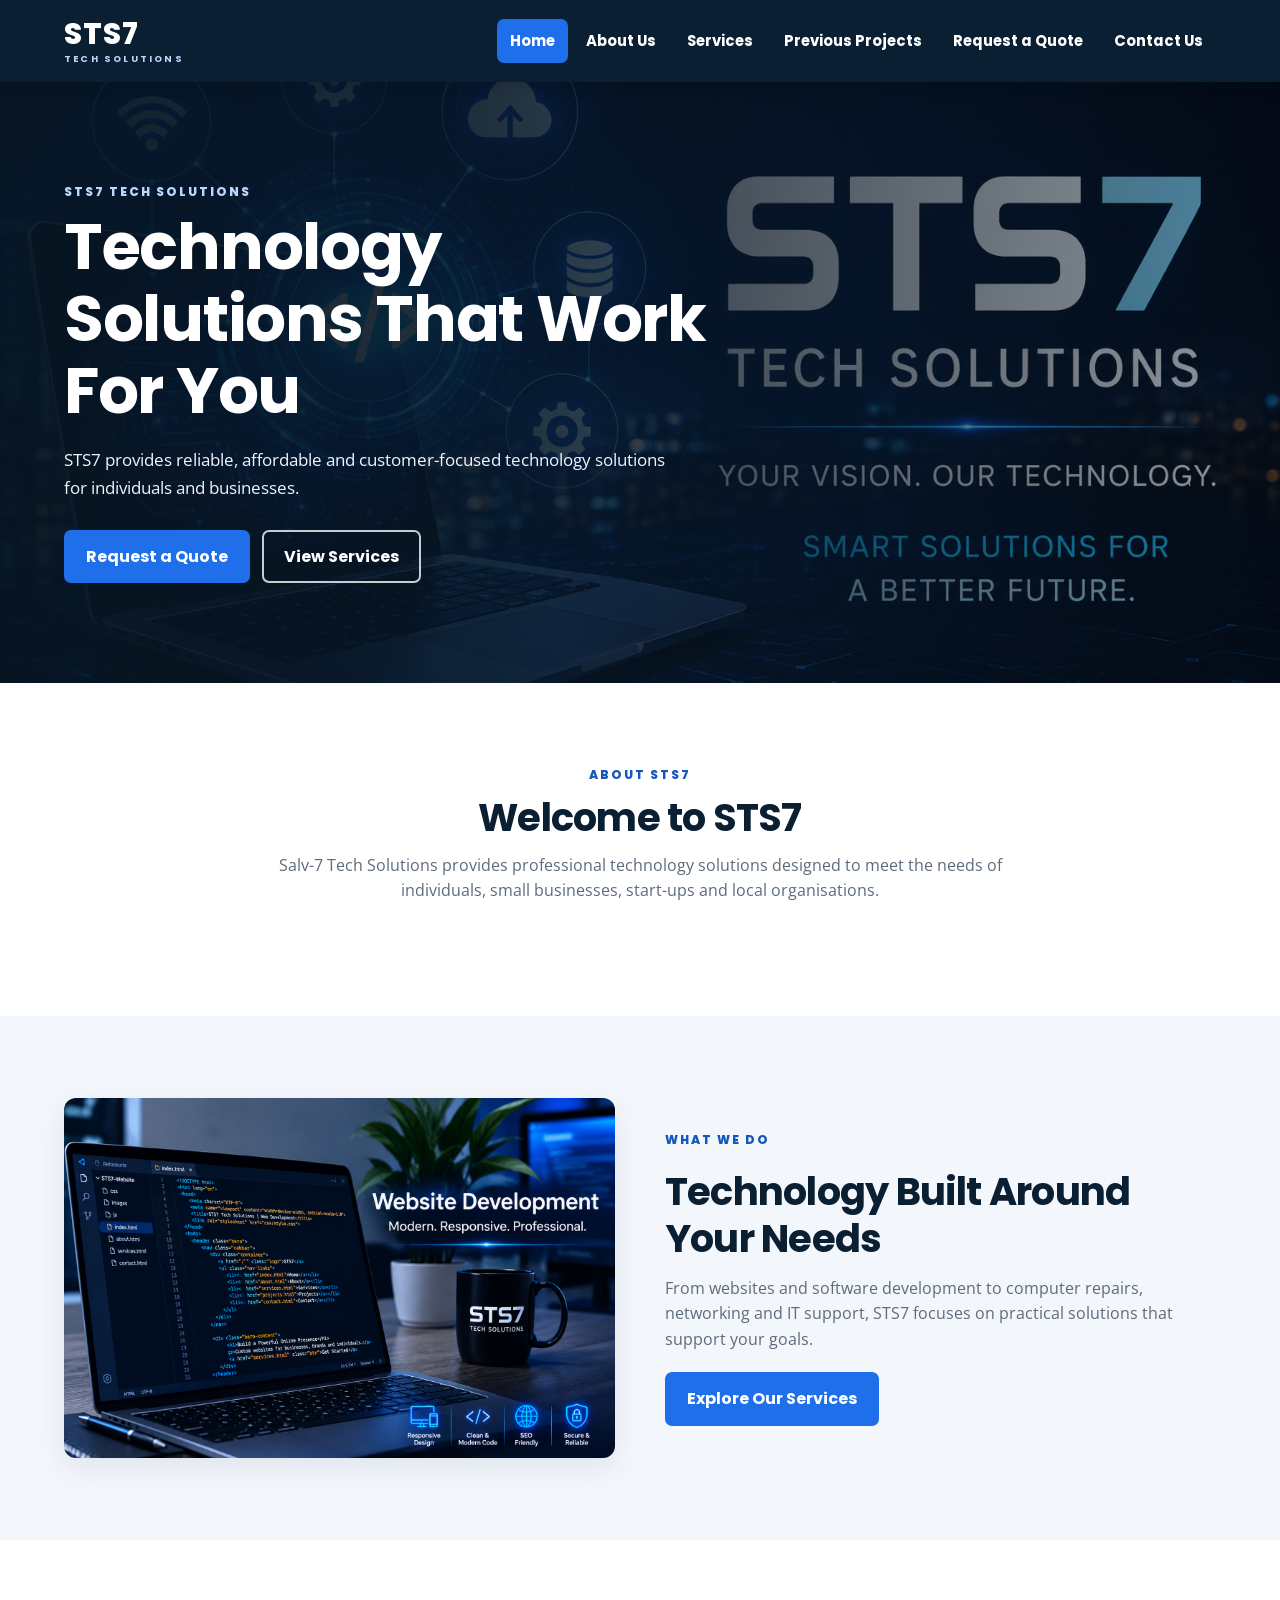
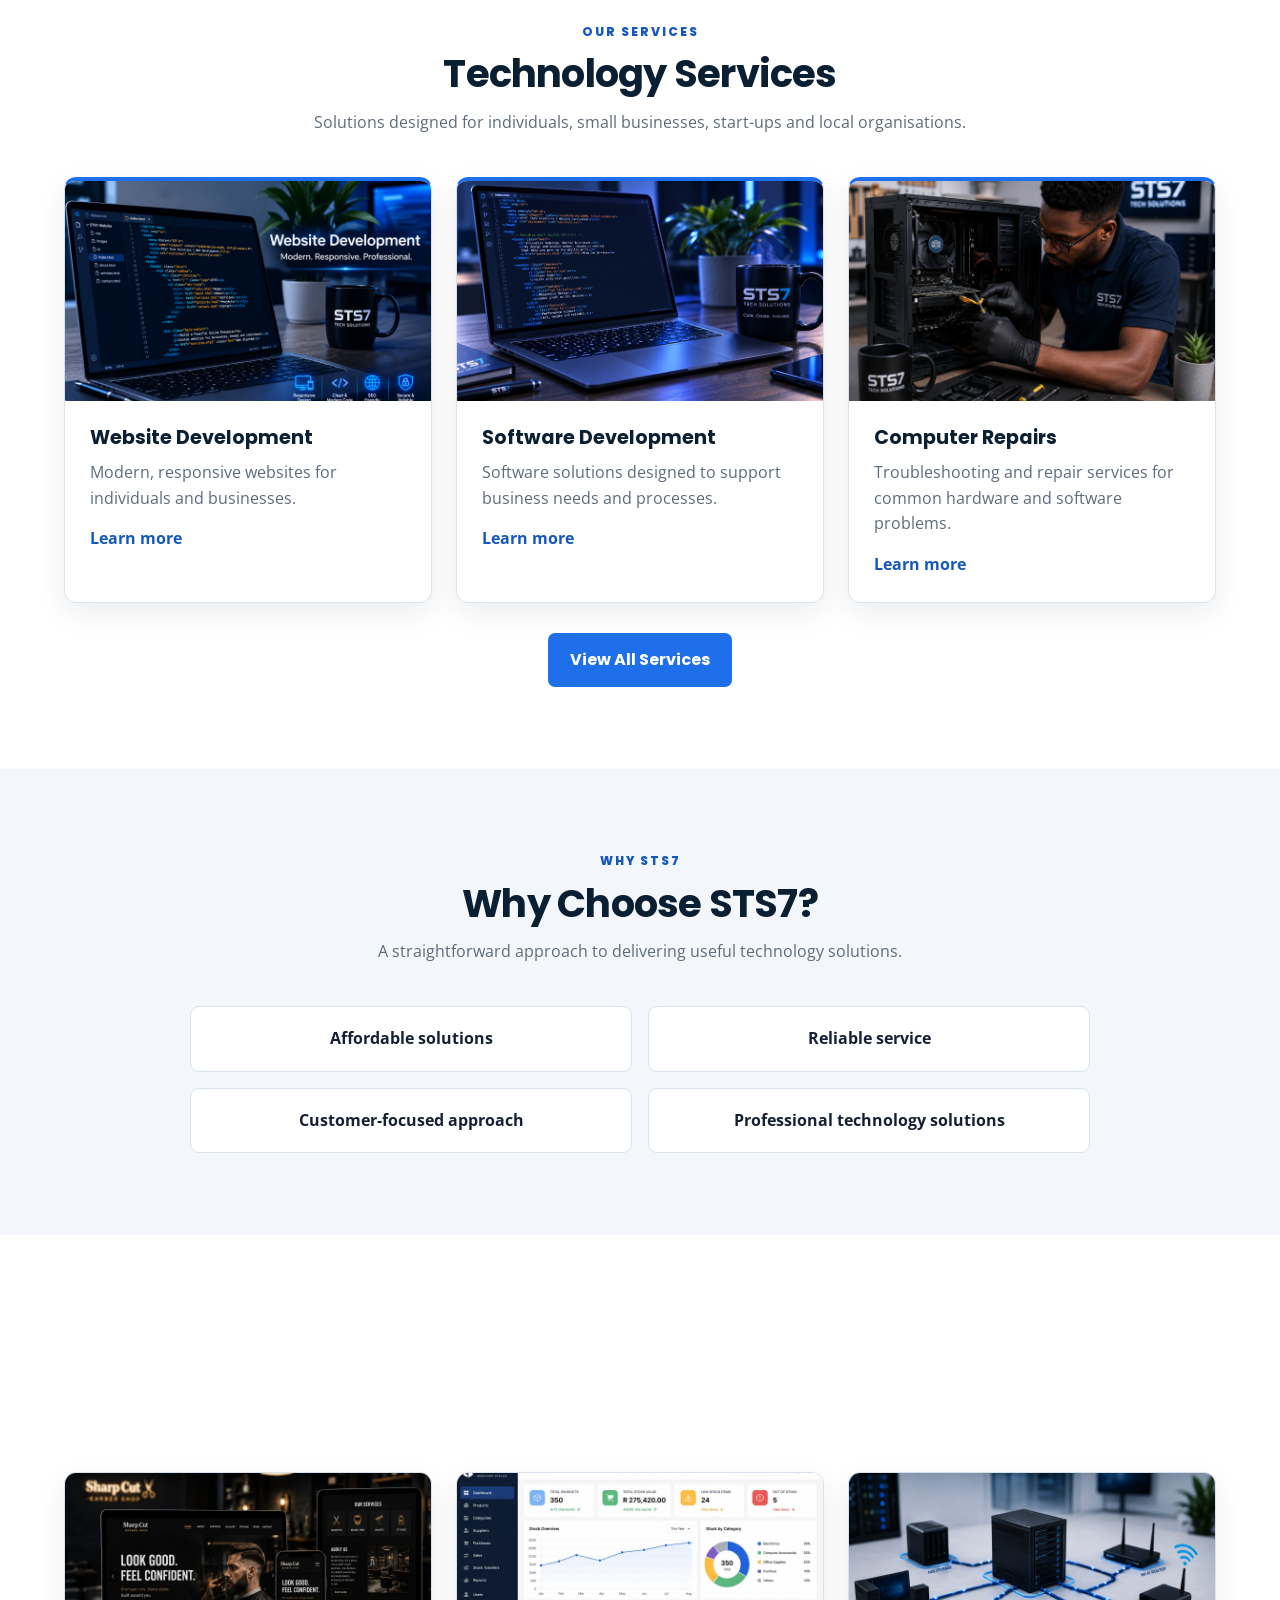
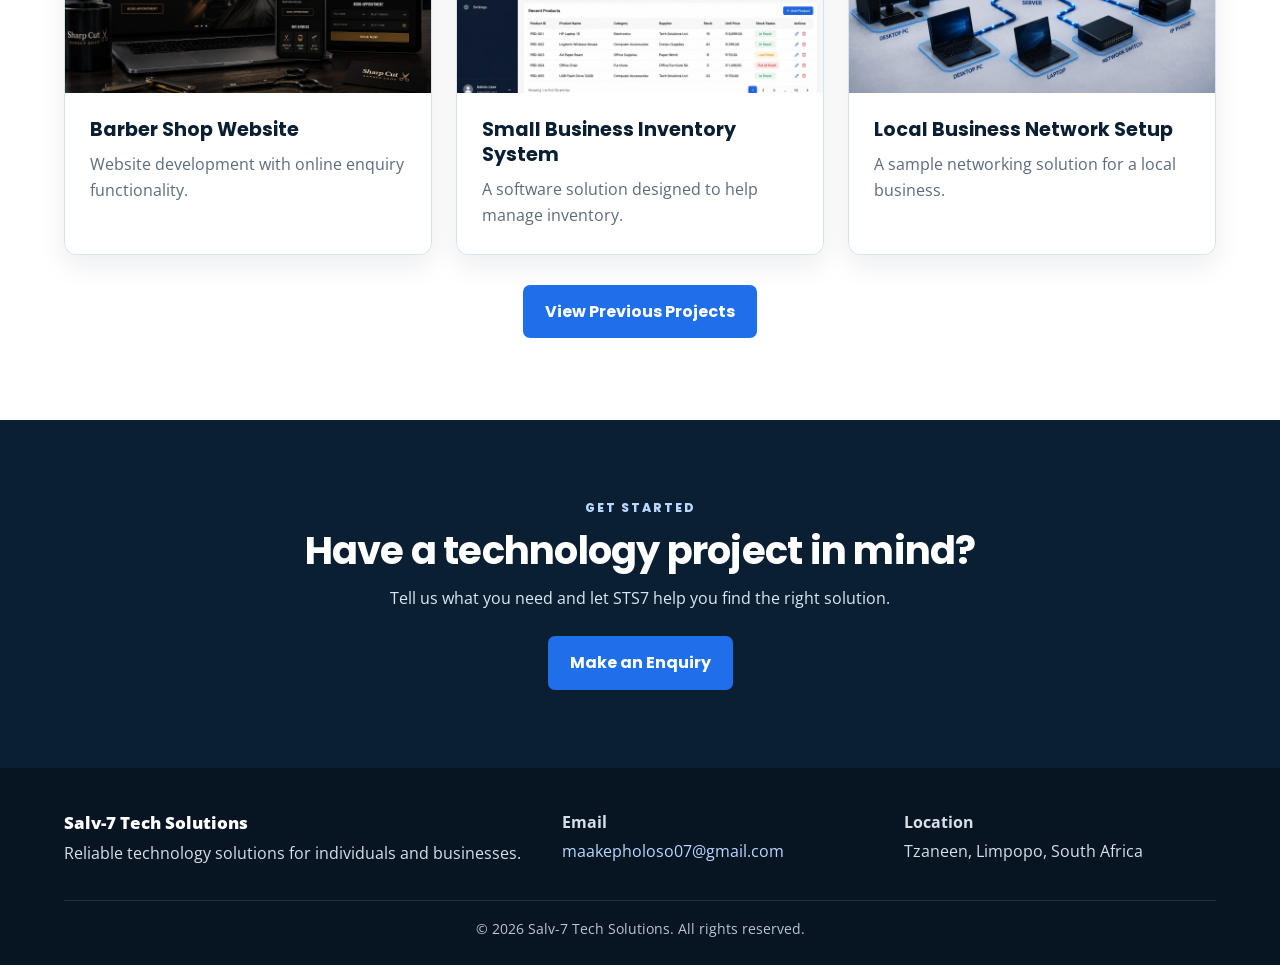
==== commit e4852618: "updated home page" ====
--- a/index.html
+++ b/index.html
@@ -7,7 +7,15 @@
     <meta name="viewport" content="width=device-width, initial-scale=1.0">
     <meta name="description" content="Salv-7 Tech Solutions provides affordable and reliable technology solutions for individuals and businesses in Tzaneen.">
     <title>Home | Salv-7 Tech Solutions</title>
+    <link rel="preconnect" href="https://fonts.googleapis.com">
+    <link rel="preconnect" href="https://fonts.gstatic.com" crossorigin>
+    <link href="https://fonts.googleapis.com/css2?family=Open+Sans:wght@400;500;600;700&family=Poppins:wght@400;500;600;700;800&display=swap" rel="stylesheet">
     <link rel="stylesheet" href="css/style.css">
+    <meta property="og:site_name" content="Salv-7 Tech Solutions">
+    <meta property="og:title" content="Home | Salv-7 Tech Solutions">
+    <meta property="og:description" content="Affordable and reliable technology solutions in Tzaneen, Limpopo.">
+    <meta property="og:type" content="website">
+    <script src="js/script.js" defer></script>
 </head>
 
 <body>
@@ -97,7 +105,7 @@
 
                 <div class="card-grid three-columns">
                     <article class="card service-card">
-                        <img class="card-image" src="images/service-website-development.jpg" alt="Website development service">
+                        <img loading="lazy" class="card-image" src="images/service-website-development.jpg" alt="Website development service">
                         <div class="card-body">
                             <h3>Website Development</h3>
                             <p>Modern, responsive websites for individuals and businesses.</p>
@@ -106,7 +114,7 @@
                     </article>
 
                     <article class="card service-card">
-                        <img class="card-image" src="images/service-software-development.jpg" alt="Software development service">
+                        <img loading="lazy" class="card-image" src="images/service-software-development.jpg" alt="Software development service">
                         <div class="card-body">
                             <h3>Software Development</h3>
                             <p>Software solutions designed to support business needs and processes.</p>
@@ -115,7 +123,7 @@
                     </article>
 
                     <article class="card service-card">
-                        <img class="card-image" src="images/service-computer-repairs.jpg" alt="Computer repair service">
+                        <img loading="lazy" class="card-image" src="images/service-computer-repairs.jpg" alt="Computer repair service">
                         <div class="card-body">
                             <h3>Computer Repairs</h3>
                             <p>Troubleshooting and repair services for common hardware and software problems.</p>
@@ -159,7 +167,7 @@
 
                 <div class="card-grid three-columns">
                     <article class="card project-card">
-                        <img class="card-image" src="images/project-barber-shop.jpg" alt="Barber shop website project">
+                        <img loading="lazy" class="card-image" src="images/project-barber-shop.jpg" alt="Barber shop website project">
                         <div class="card-body">
                             <h3>Barber Shop Website</h3>
                             <p>Website development with online enquiry functionality.</p>
@@ -167,7 +175,7 @@
                     </article>
 
                     <article class="card project-card">
-                        <img class="card-image" src="images/project-inventory-system.jpg" alt="Small business inventory system project">
+                        <img loading="lazy" class="card-image" src="images/project-inventory-system.jpg" alt="Small business inventory system project">
                         <div class="card-body">
                             <h3>Small Business Inventory System</h3>
                             <p>A software solution designed to help manage inventory.</p>
@@ -175,7 +183,7 @@
                     </article>
 
                     <article class="card project-card">
-                        <img class="card-image" src="images/project-network-setup.jpg" alt="Local business network setup project">
+                        <img loading="lazy" class="card-image" src="images/project-network-setup.jpg" alt="Local business network setup project">
                         <div class="card-body">
                             <h3>Local Business Network Setup</h3>
                             <p>A sample networking solution for a local business.</p>
@@ -210,7 +218,7 @@
             </div>
             <div>
                 <p><strong>Email</strong></p>
-                <p><a href="mailto:info@salv7techsolutions.co.za">info@salv7techsolutions.co.za</a></p>
+                <p><a href="mailto:maakepholoso07@gmail.com">maakepholoso07@gmail.com</a></p>
             </div>
             <div>
                 <p><strong>Location</strong></p>
--- a/css/style.css
+++ b/css/style.css
@@ -802,3 +802,42 @@
     margin-top: 30px;
     text-align: center;
 }
+
+/* Part 3 enhancements: controls, accessible interactions and dynamic content. */
+.project-tools { display:grid; grid-template-columns:repeat(3,minmax(0,1fr)); gap:18px; margin:0 0 28px; padding:22px; background:#f3f7fb; border-radius:12px; }
+.project-tools .form-group { margin:0; }
+.project-tools input,.project-tools select { width:100%; min-height:44px; padding:10px 12px; border:1px solid #b9c8d8; border-radius:6px; font:inherit; }
+.nav-toggle { display:none; border:1px solid currentColor; background:transparent; color:inherit; border-radius:6px; padding:8px 12px; font:inherit; cursor:pointer; }
+.faq-list { max-width:850px; margin:0 auto; }
+.faq-item { border-bottom:1px solid #d5dfeb; padding:8px 0; }
+.faq-item h3 { margin:0; }
+.faq-item button { width:100%; text-align:left; padding:15px 42px 15px 14px; border:0; background:transparent; color:inherit; font:600 1rem/1.5 'Poppins',sans-serif; cursor:pointer; position:relative; }
+.faq-item button::after { content:'+'; position:absolute; right:15px; font-size:1.4rem; }
+.faq-item button[aria-expanded="true"]::after { content:'−'; }
+.faq-item [id] { padding:0 14px 14px; }
+.sts7-map { height:360px; width:100%; border-radius:12px; border:1px solid #d5dfeb; z-index:0; }
+.lightbox-dialog { width:min(900px,92vw); max-width:92vw; border:0; border-radius:12px; padding:18px; background:#071a33; color:white; box-shadow:0 20px 60px #0008; }
+.lightbox-dialog::backdrop { background:#061326cc; }
+.lightbox-dialog img { display:block; max-width:100%; max-height:72vh; margin:28px auto 10px; object-fit:contain; }
+.lightbox-dialog p { text-align:center; margin:8px 0 0; }
+.lightbox-close { position:absolute; top:8px; right:12px; border:0; border-radius:50%; width:36px; height:36px; font-size:1.5rem; cursor:pointer; }
+.lightbox-trigger { cursor:zoom-in; }
+.form-status { color:#0b5b39; font-weight:600; }
+.reveal { opacity:0; transform:translateY(14px); transition:opacity .45s ease,transform .45s ease; }
+.reveal.is-visible { opacity:1; transform:none; }
+@media (max-width:800px) {
+ .project-tools { grid-template-columns:1fr; }
+ .nav-toggle { display:inline-block; margin-left:auto; }
+ .header-inner { flex-wrap:wrap; }
+ .main-nav { display:none; width:100%; }
+ .main-nav.nav-open { display:block; }
+ .main-nav ul { flex-direction:column; gap:8px; padding:14px 0; }
+}
+@media (prefers-reduced-motion:reduce) { .reveal { opacity:1; transform:none; transition:none; } html:focus-within { scroll-behavior:auto; } }
+
+/* Consistent typography follows the approved STS7 proposal: Poppins headings, Open Sans body copy. */
+body { font-family: 'Open Sans', Arial, Helvetica, sans-serif; }
+h1, h2, h3, h4, .logo, .main-nav a, .btn, .eyebrow { font-family: 'Poppins', Arial, sans-serif; }
+h1, h2, h3, h4 { line-height: 1.25; }
+p, li, label, input, select, textarea { font-family: 'Open Sans', Arial, sans-serif; }
+:focus-visible { outline: 3px solid #f4b942; outline-offset: 3px; }
